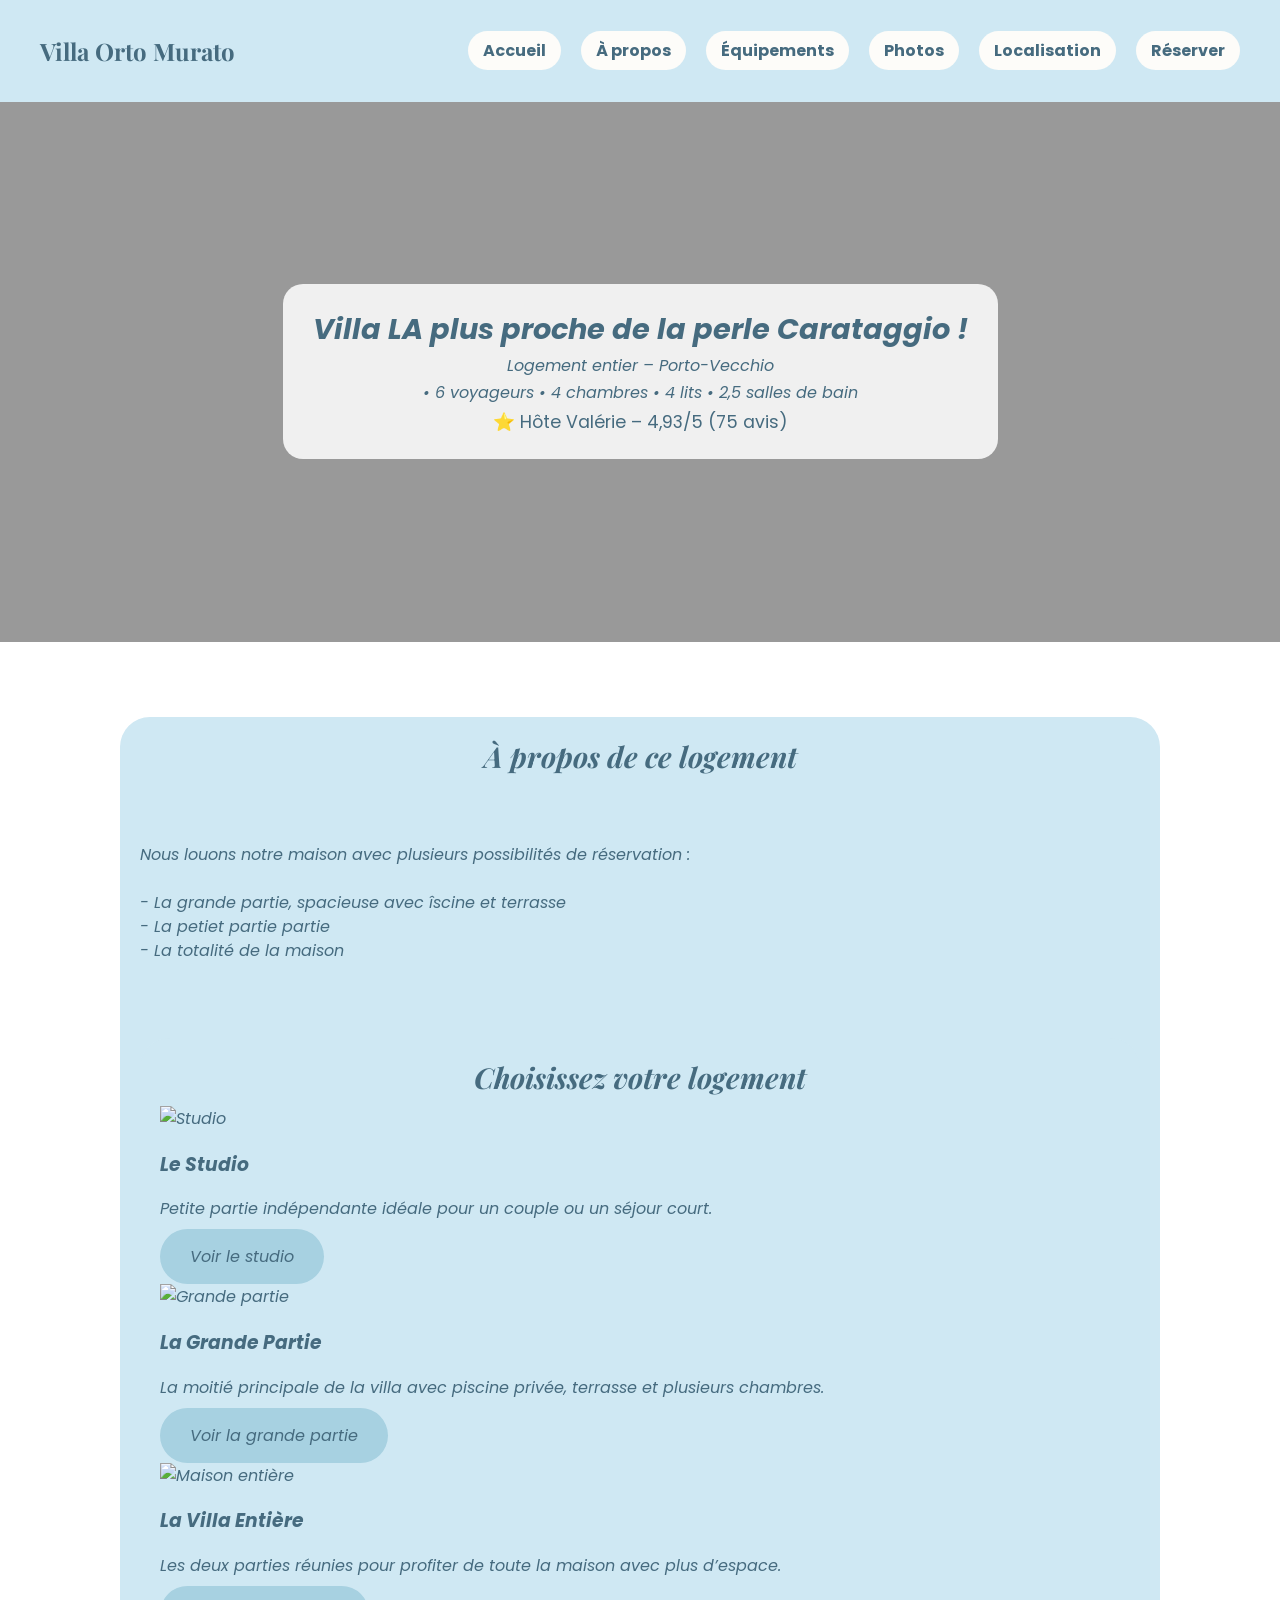
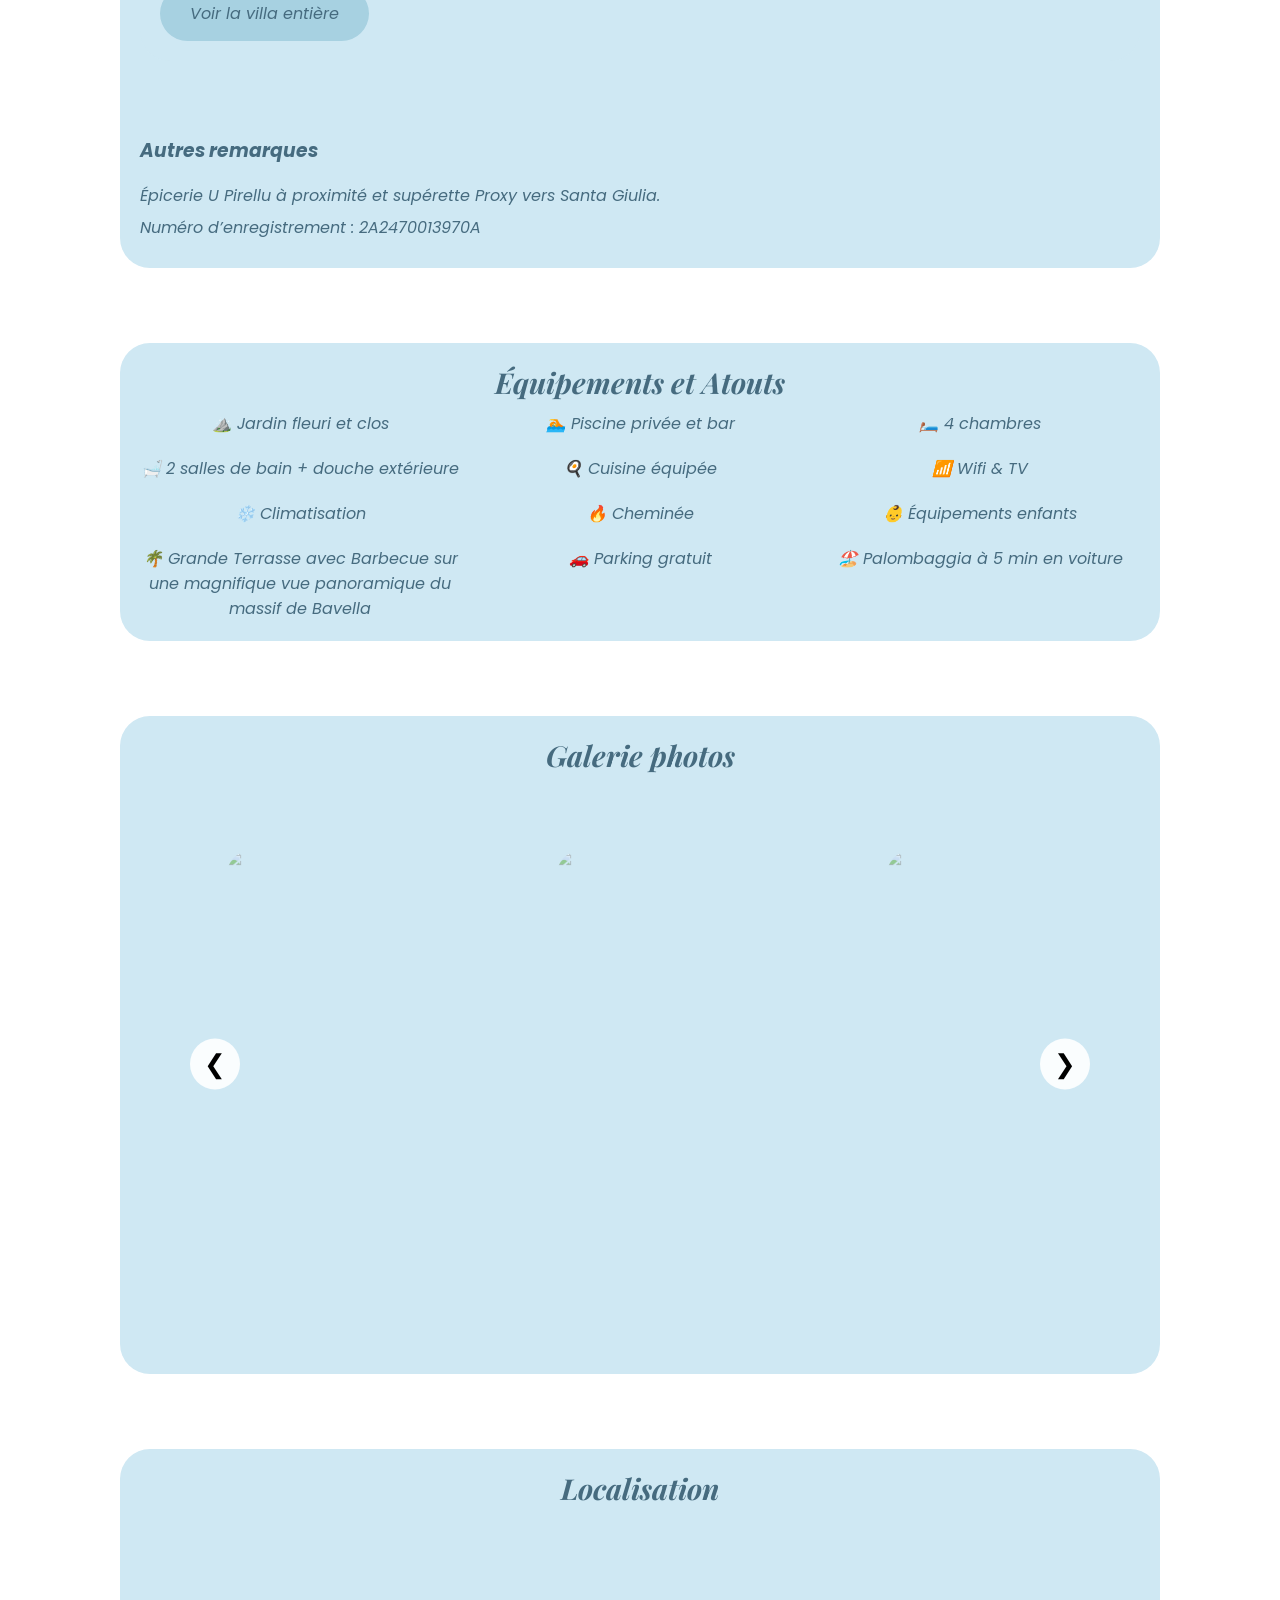
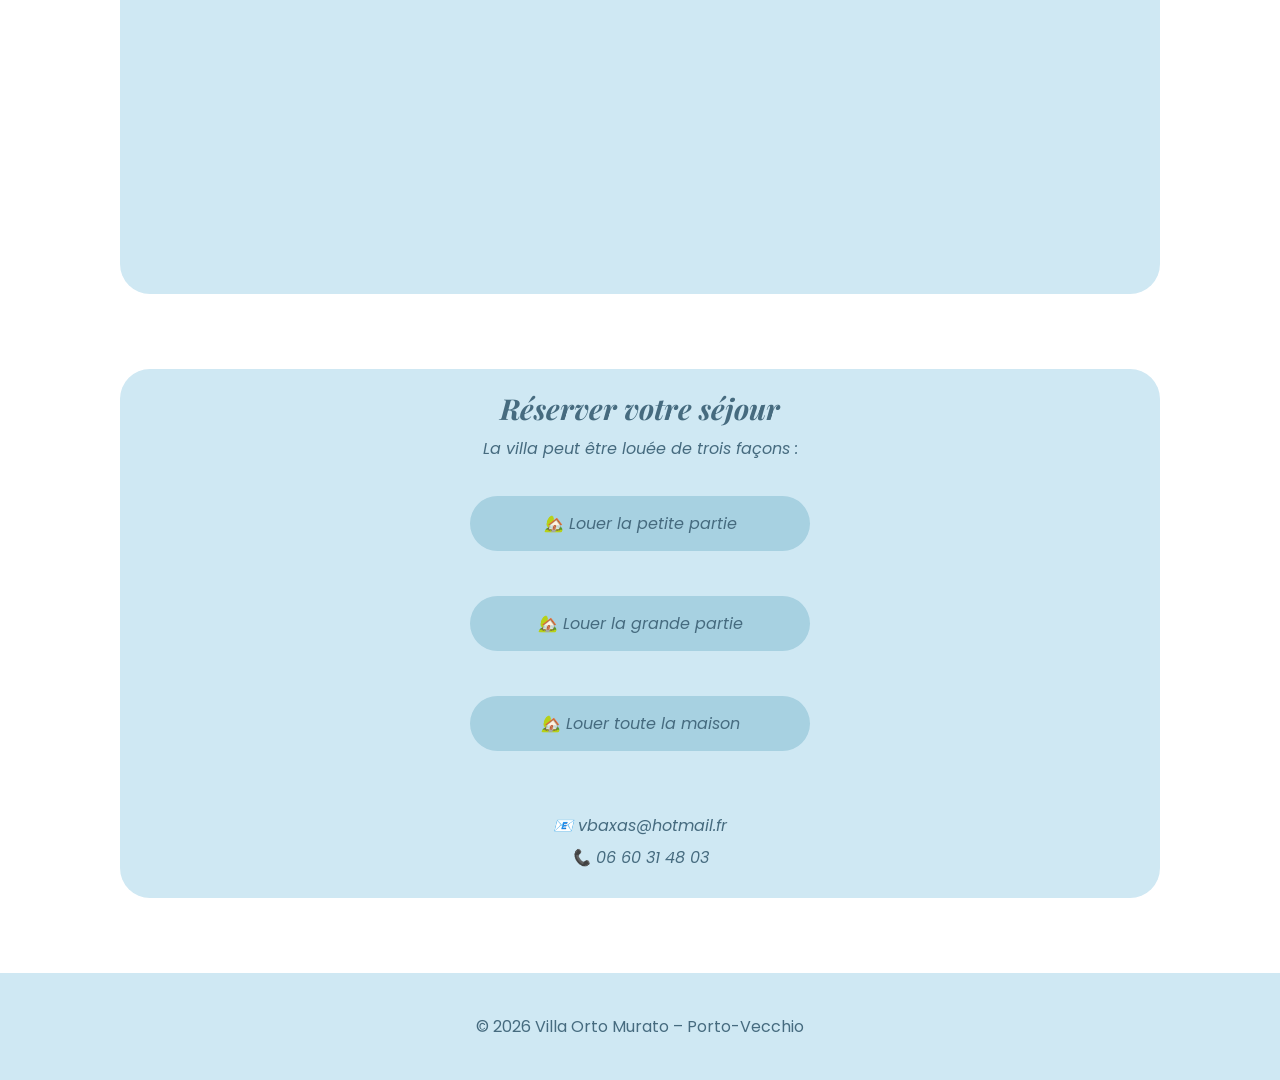
==== index.html @ a1a27cbf "Rename A.html to index.html" ====
<!DOCTYPE html>
<html lang="fr">
<head>
  <meta charset="UTF-8">
  <meta name="viewport" content="width=device-width, initial-scale=1.0">
  <title>Villa Orto Murato - Porto-Vecchio</title>

  <link rel="stylesheet" href="style.css">

  <link href="https://fonts.googleapis.com/css2?family=Playfair+Display:ital,wght@1,500;1,700&family=Poppins:ital,wght@1,300;1,400;1,500&display=swap" rel="stylesheet">
</head>

<body>

<nav>
  <h1>Villa Orto Murato</h1>
  <ul>
    <li><a href="#hero">Accueil</a></li>
    <li><a href="#apropos">À propos</a></li>
    <li><a href="#equipements">Équipements</a></li>
    <li><a href="#galerie">Photos</a></li>
    <li><a href="#map">Localisation</a></li>
    <li><a href="#contact">Réserver</a></li>
  </ul>
</nav>

<header id="hero" class="hero">
  <div class="hero-content">
    <p class="italic ligne1 nowrap">Villa LA plus proche de la perle Carataggio !</p>
    <p class="italic ligne2">Logement entier – Porto-Vecchio</p>
    <p class="italic ligne3">• 6 voyageurs • 4 chambres • 4 lits • 2,5 salles de bain</p>
    <p class="rating ligne4 highlight">⭐ Hôte Valérie – 4,93/5 (75 avis)</p>
  </div>
</header>

<section id="apropos" class="reveal italic">
  <h2>À propos de ce logement</h2>
  <br>
  <br>
  <p>
  Nous louons notre maison avec plusieurs possibilités de réservation :<br><br>
  - La grande partie, spacieuse avec îscine et terrasse<br>
  - La petiet partie partie <br>
  - La totalité de la maison 
  </p>

  <section id="logements" class="italic">
  <h2>Choisissez votre logement</h2>

  <div class="logement-grid">

    <div class="logement">
      <img src="images/studio.jpg" alt="Studio">
      <h3>Le Studio</h3>
      <p>Petite partie indépendante idéale pour un couple ou un séjour court.</p>
      <a class="btn" href="https://www.airbnb.fr/rooms/32439352?check_in=2026-10-01&check_out=2026-10-10&location=Porto-Vecchio&search_mode=regular_search&source_impression_id=p3_1772974993_P3FaW5sCSFBYOZei&previous_page_section_name=1001&federated_search_id=56eae404-f443-4ebf-aabd-bde07edb0d52" target="_blank">
        Voir le studio
      </a>
    </div>

    <div class="logement">
      <img src="images/grande-partie.jpg" alt="Grande partie">
      <h3>La Grande Partie</h3>
      <p>La moitié principale de la villa avec piscine privée, terrasse et plusieurs chambres.</p>
      <a class="btn" href="https://www.airbnb.fr/rooms/36531702?source_impression_id=p3_1772974986_P3OmtFNNrBLQv8IP" target="_blank">
        Voir la grande partie
      </a>
    </div>

    <div class="logement">
      <img src="images/maison-entiere.jpg" alt="Maison entière">
      <h3>La Villa Entière</h3>
      <p>Les deux parties réunies pour profiter de toute la maison avec plus d’espace.</p>
      <a class="btn" href="https://www.airbnb.fr/rooms/32240630?source_impression_id=p3_1772975015_P3t8yh99zQQPVPzM" target="_blank">
        Voir la villa entière
      </a>
    </div>

  </div>
</section>

  <h3>Autres remarques</h3>
  <p>
  Épicerie U Pirellu à proximité et supérette Proxy vers Santa Giulia.
  </p>

  <p class="code italic">Numéro d’enregistrement : 2A2470013970A</p>
</section>

<section id="equipements" class="reveal italic">
  <h2>Équipements et Atouts</h2>

  <div class="grid">
    <div>⛰️ Jardin fleuri et clos</div>
    <div>🏊 Piscine privée et bar</div>
    <div>🛏️ 4 chambres</div>
    <div>🛁 2 salles de bain + douche extérieure</div>
    <div>🍳 Cuisine équipée</div>
    <div>📶 Wifi & TV</div>
    <div>❄️ Climatisation</div>
    <div>🔥 Cheminée</div>
    <div>👶 Équipements enfants</div>
    <div>🌴 Grande Terrasse avec Barbecue sur une magnifique vue panoramique du massif de Bavella</div>
    <div>🚗 Parking gratuit</div>
    <div>🏖️ Palombaggia à 5 min en voiture</div>
  </div>
</section>

<section id="galerie" class="reveal">
  <h2 class="italic">Galerie photos</h2>

  <div class="carousel">
    <button class="prev">❮</button>

    <div class="carousel-track">
      <img src="images/photo5.jpeg" class="carousel-item">
      <img src="images/photo6.jpeg" class="carousel-item">
      <img src="images/photo7.jpeg" class="carousel-item">
      <img src="images/photo8.jpeg" class="carousel-item">
      <img src="images/photo9.jpeg" class="carousel-item">
      <img src="images/photo10.jpeg" class="carousel-item">
      <img src="images/photo11.jpeg" class="carousel-item">
      <img src="images/photo12.jpeg" class="carousel-item">
      <img src="images/photo13.jpeg" class="carousel-item">
      <img src="images/photo14.jpeg" class="carousel-item">
      <img src="images/photo15.jpeg" class="carousel-item">
      <img src="images/photo16.jpeg" class="carousel-item">
      <video class="carousel-item" autoplay muted loop playsinline>
        <source src="videos/maison.mp4" type="video/mp4">
        Votre navigateur ne supporte pas la lecture vidéo.
      </video>
    </div>

    <button class="next">❯</button>
  </div>
</section>

<section id="map" class="reveal">
  <h2 class="italic">Localisation</h2>

  <iframe
    src="https://www.google.com/maps?q=41.581002,9.341351&hl=fr&z=14&output=embed"
    width="100%"
    height="350"
    style="border:0; border-radius:20px;">
  </iframe>
</section>

<section id="contact" class="reveal italic">
  <h2>Réserver votre séjour</h2>

  <p>La villa peut être louée de trois façons :</p>

  <div class="reservation-options">

    <a class="btn" href="https://www.airbnb.fr/rooms/32439352?check_in=2026-10-01&check_out=2026-10-10&location=Porto-Vecchio&search_mode=regular_search&source_impression_id=p3_1772974993_P3FaW5sCSFBYOZei&previous_page_section_name=1001&federated_search_id=56eae404-f443-4ebf-aabd-bde07edb0d52" target="_blank">
      🏡 Louer la petite partie
    </a>

    <a class="btn" href="https://www.airbnb.fr/rooms/36531702?source_impression_id=p3_1772974986_P3OmtFNNrBLQv8IP" target="_blank">
      🏡 Louer la grande partie
    </a>

    <a class="btn" href="https://www.airbnb.fr/rooms/32240630?source_impression_id=p3_1772975015_P3t8yh99zQQPVPzM" target="_blank">
      🏡 Louer toute la maison
    </a><br>

  </div>

  <p>📧 vbaxas@hotmail.fr</p>
  <p>📞 06 60 31 48 03</p>
</section>

<footer>
  <p>© 2026 Villa Orto Murato – Porto-Vecchio</p>
</footer>

<script src="script.js"></script>
</body>
</html>
---- style.css ----
/* ====================== BASE ====================== */
body {
  margin: 0;
  font-family: 'Poppins', sans-serif;
  background: #ffffff;
  color: #466b7f;
}

/* SCROLL FLUIDE */
html {
  scroll-behavior: smooth;
}

h1, h2 {
  font-family: 'Playfair Display', serif;
}

.italic {
  font-style: italic;
}

/* ====================== NAVBAR ====================== */
nav {
  display: flex;
  justify-content: space-between;
  align-items: center;
  background: #cfe8f3;
  padding: 15px 40px;
}

nav ul {
  display: flex;
  gap: 20px;
  list-style: none;
}

nav a {
  text-decoration: none;
  color: #466b7f;
  background: #fdfcf9;
  padding: 8px 15px;
  border-radius: 20px;
  font-weight: bold;
  transition: background 0.5s ease, color 0.5s ease, transform 0.3s ease;
}

nav a:hover {
  transform: translateY(-3px);
}

/* ====================== HEADER HERO ====================== */
.hero {
  position: relative;
  height: 60vh;
  display: flex;
  justify-content: center;
  align-items: center;
  text-align: center;
  color: #ffffff;
  background: url('images/image1.jpg') no-repeat center center;
  background-size: cover;
}

.hero::before {
  content: "";
  position: absolute;
  top: 0; left: 0;
  width: 100%; height: 100%;
  background-color: rgba(0,0,0,0.4);
  z-index: 1;
}

.hero-content {
  position: relative;
  z-index: 2;
  background-color: rgba(255, 255, 255, 0.85);
  color: #466b7f;
  padding: 20px 30px;
  border-radius: 20px;
  max-width: 90%;
  text-align: center;
}

.hero-content p {
  margin: 5px 0;
  line-height: 1.4;
}

.hero-content .ligne1 {
  font-size: 1.8rem;
  font-weight: bold;
  white-space: nowrap;
}

.hero-content .ligne4.highlight {
  color: #466b7f;
  font-size: 1.1rem;
}

/* ====================== SECTIONS ====================== */
section {
  background: #cfe8f3;
  padding: 20px;
  margin: 75px auto;
  max-width: 1000px;
  border-radius: 30px;
  scroll-margin-top: 90px;
}

section h2 {
  text-align: center;
  margin-top: 0;
  margin-bottom: 10px;
  font-size: 1.8rem;
}

section p {
  margin: 8px 0;
  line-height: 1.5;
}

/* ====================== GRID ÉQUIPEMENTS ====================== */
.grid {
  display: grid;
  grid-template-columns: repeat(auto-fit, minmax(250px, 1fr));
  justify-items: center;
  gap: 20px;
  font-style: italic;
  text-align: center;
}

/* ====================== BOUTON ====================== */
.btn {
  display: inline-block;
  padding: 15px 30px;
  background: #a7d1e1;
  color: #466b7f;
  border-radius: 50px;
  text-decoration: none;
}

/* ====================== SECTION CONTACT ====================== */
#contact {
  text-align: center;
}

#contact .btn {
  margin: 15px 0;
}

/* ====================== FOOTER ====================== */
footer {
  background: #cfe8f3;
  padding: 25px;
  text-align: center;
}

.carousel {
  position: relative;
  width: 100%;
  max-width: 900px;
  margin: 40px auto;
  overflow: hidden;
  background: transparent; /* plus de fond bleu */
}

.carousel-track {
  display: flex;
  align-items: center;
  transition: transform 0.5s ease;
}

.carousel-item,
.carousel-item video {
  min-width: 300px;        /* taille portrait */
  height: 500px;
  object-fit: cover;       /* remplit tout le bloc */
  border-radius: 25px;
  flex-shrink: 0;
  margin: 0 15px;          /* laisse visible un petit bout des côtés */
  opacity: 0.5;
  transform: scale(0.85);
  transition: transform 0.5s ease, opacity 0.5s ease;
  background: transparent;
}

.carousel-item.active,
.carousel-item.active video {
  opacity: 1;
  transform: scale(1);
}

/* flèches */
.carousel .prev,
.carousel .next {
  position: absolute;
  top: 50%;
  transform: translateY(-50%);
  background: rgba(255,255,255,0.9);
  border: none;
  font-size: 26px;
  padding: 10px 14px;
  border-radius: 50%;
  cursor: pointer;
  z-index: 5;
}

.carousel .prev { left: 0; }
.carousel .next { right: 0; }

.carousel .prev:hover,
.carousel .next:hover {
  background: #466b7f;
  color: white;
}

.reservation-options{
  display:flex;
  flex-direction:column;
  gap:15px;
  align-items:center;
  margin-top:20px;
}

.reservation-options .btn{
  width:280px;
  text-align:center;
}
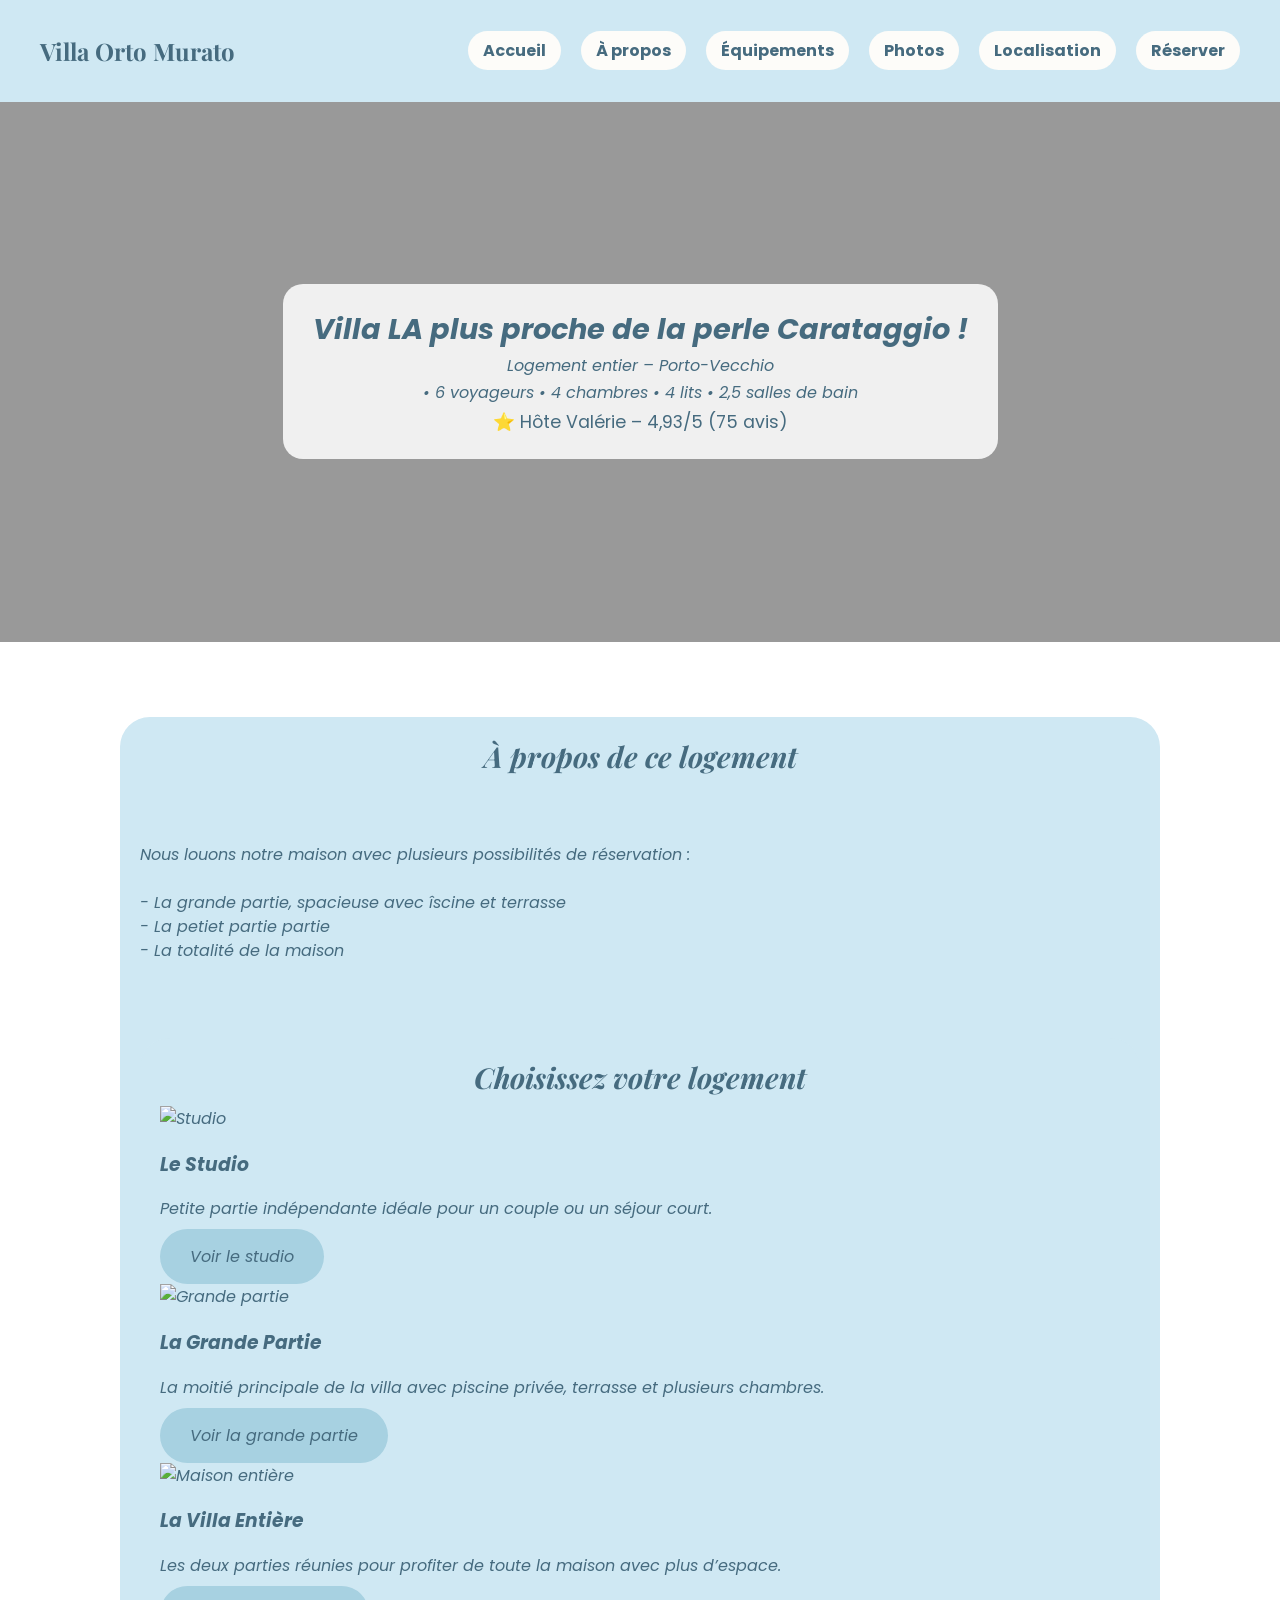
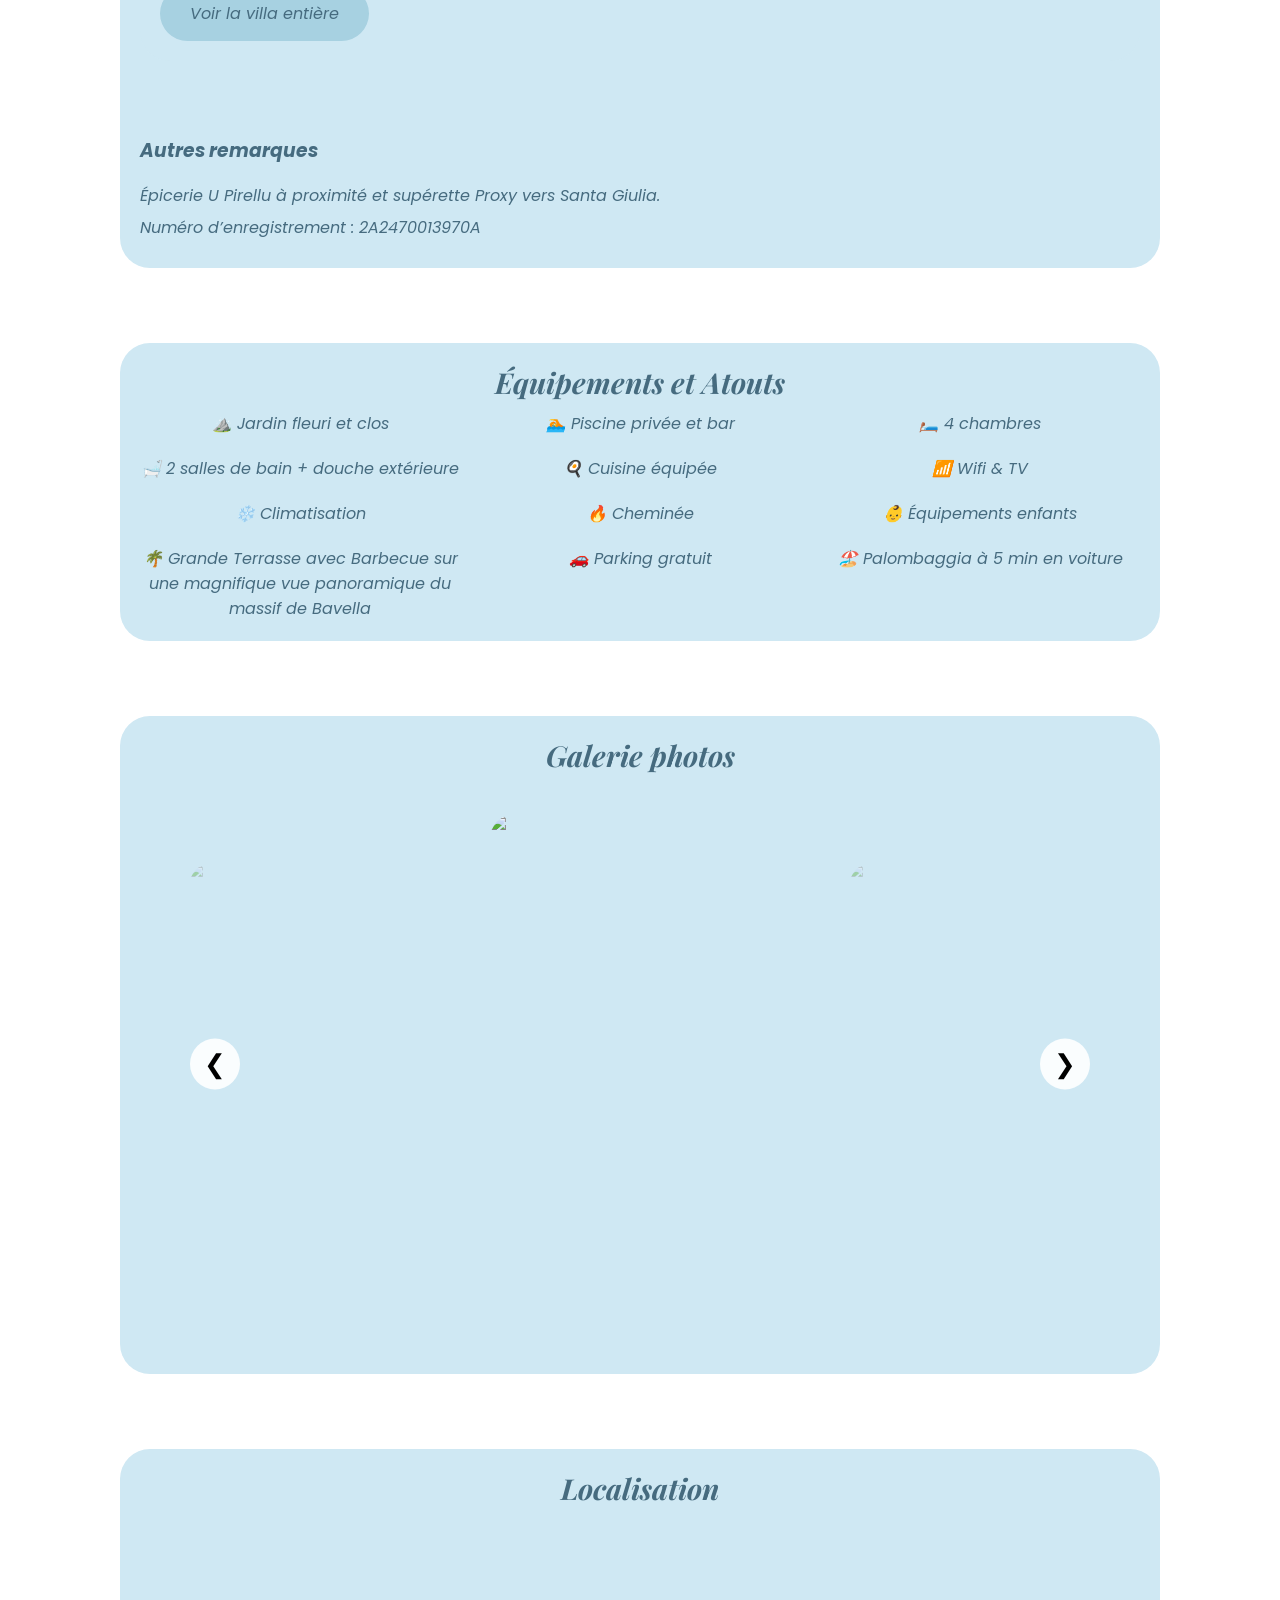
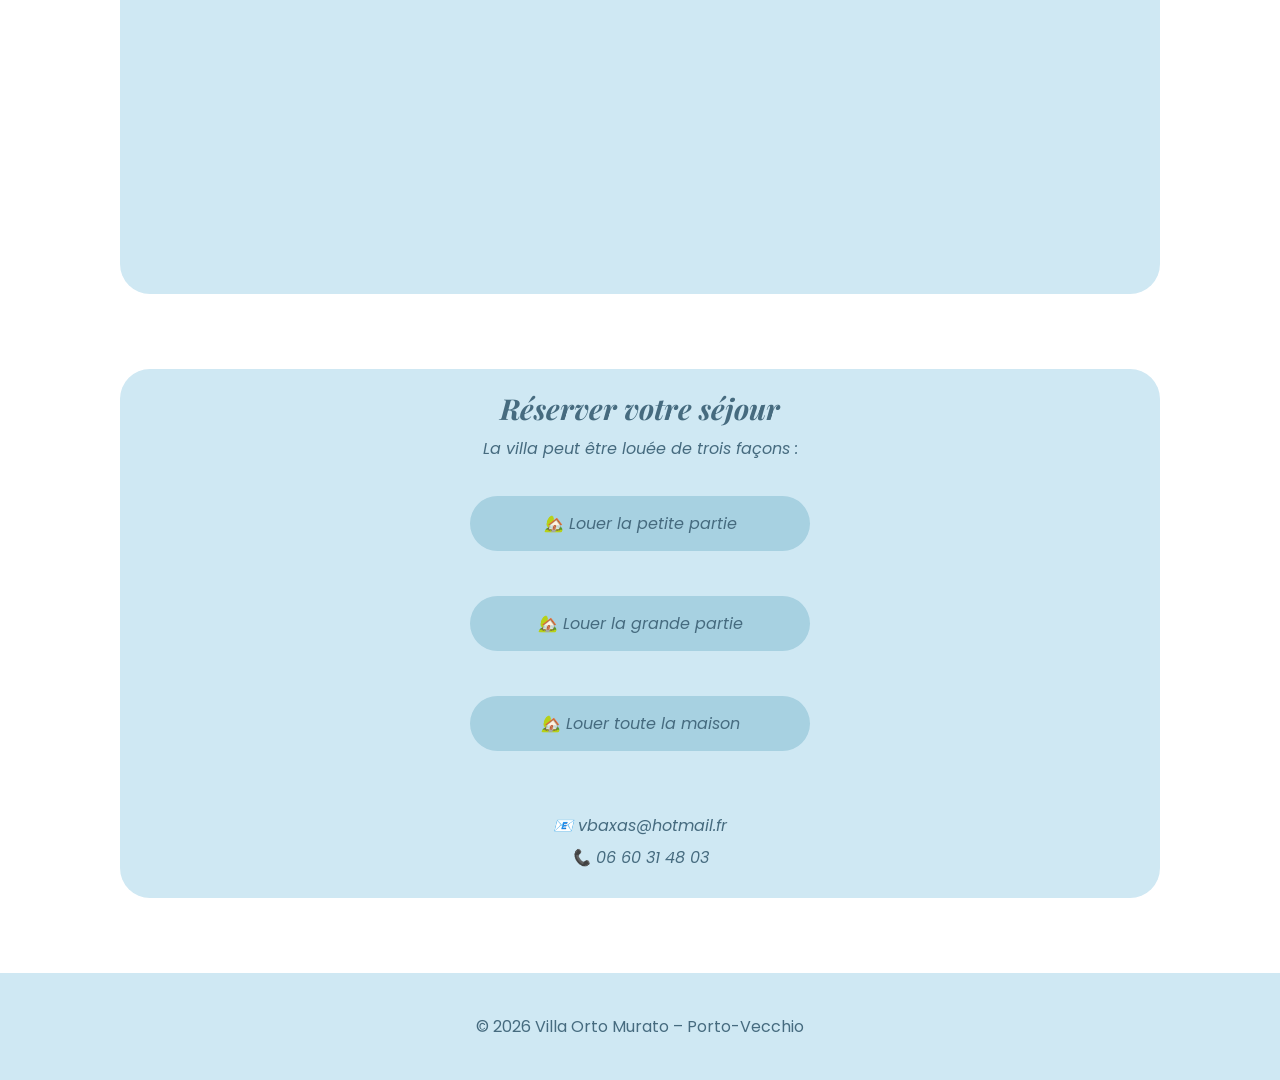
==== commit cdc4857d: "Update index.html" ====
--- a/index.html
+++ b/index.html
@@ -175,6 +175,6 @@
   <p>© 2026 Villa Orto Murato – Porto-Vecchio</p>
 </footer>
 
-<script src="script.js"></script>
+<script src="B.js"></script>
 </body>
 </html>
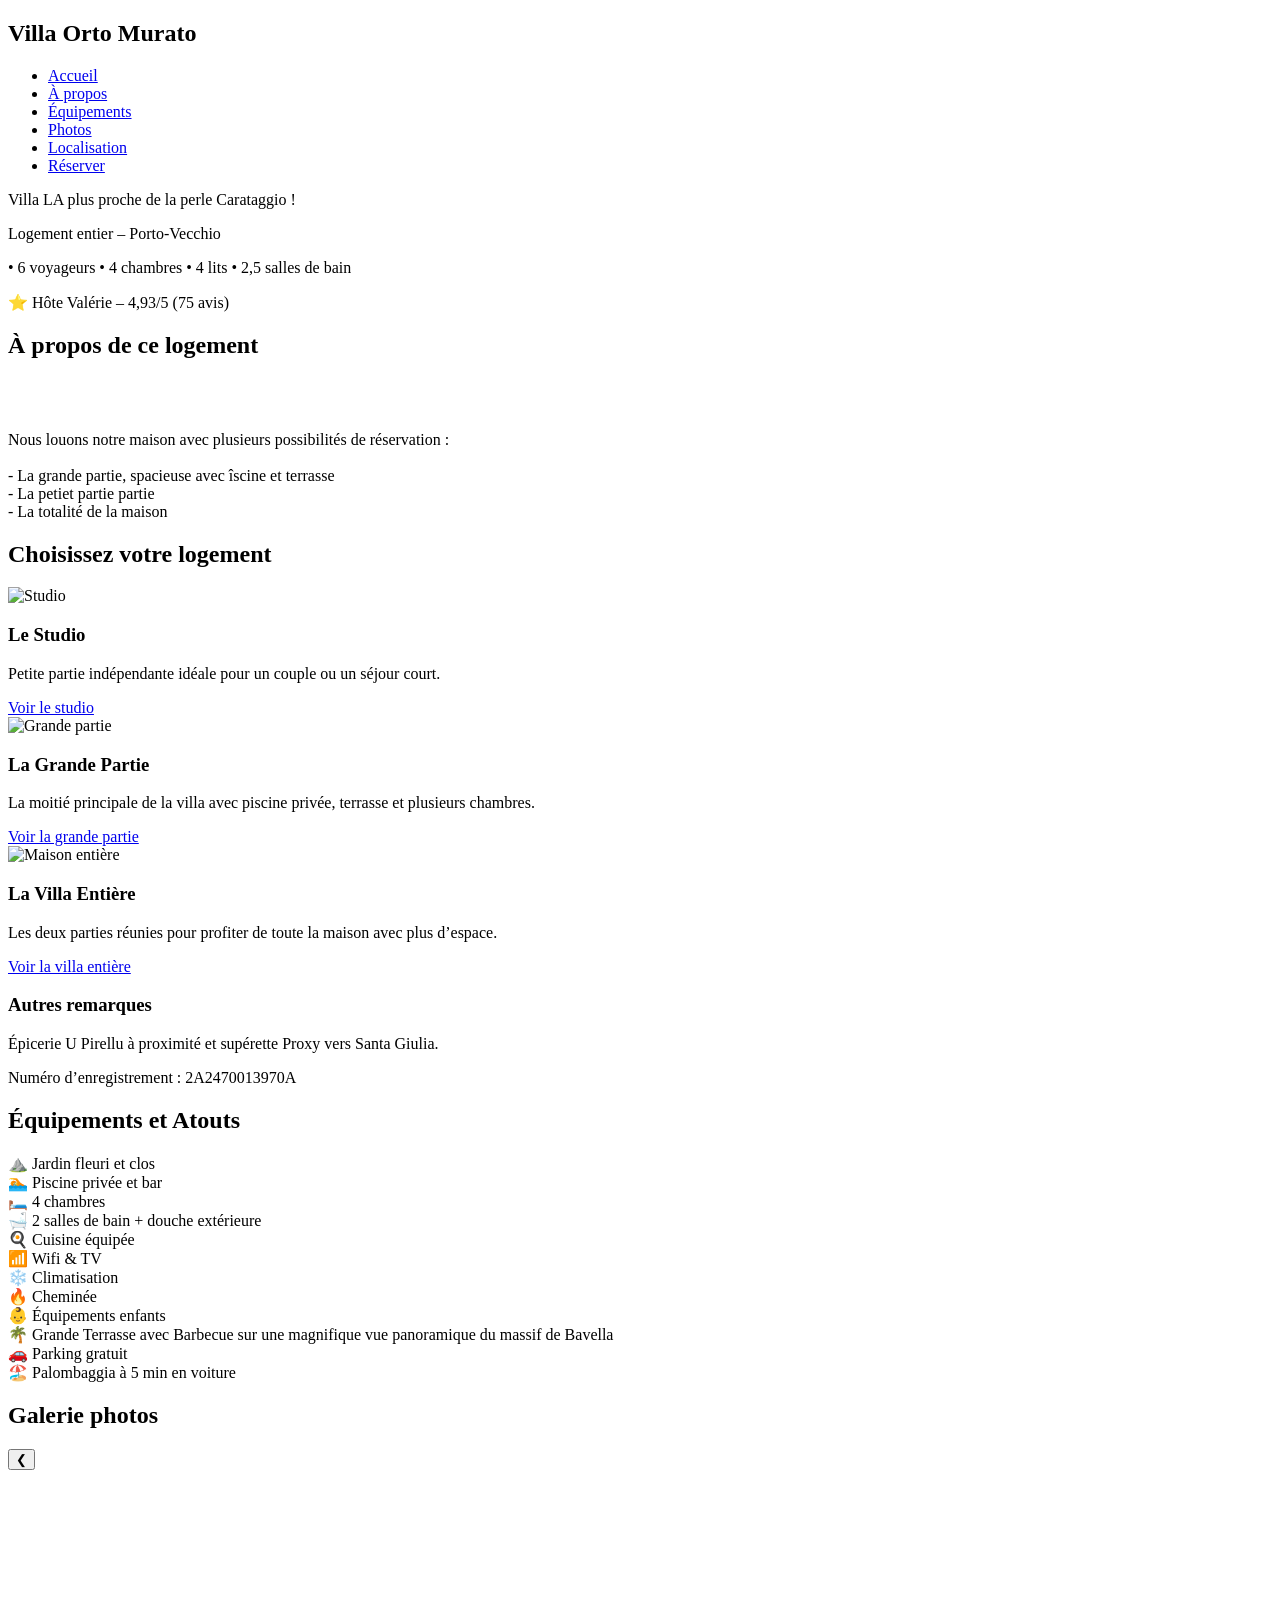
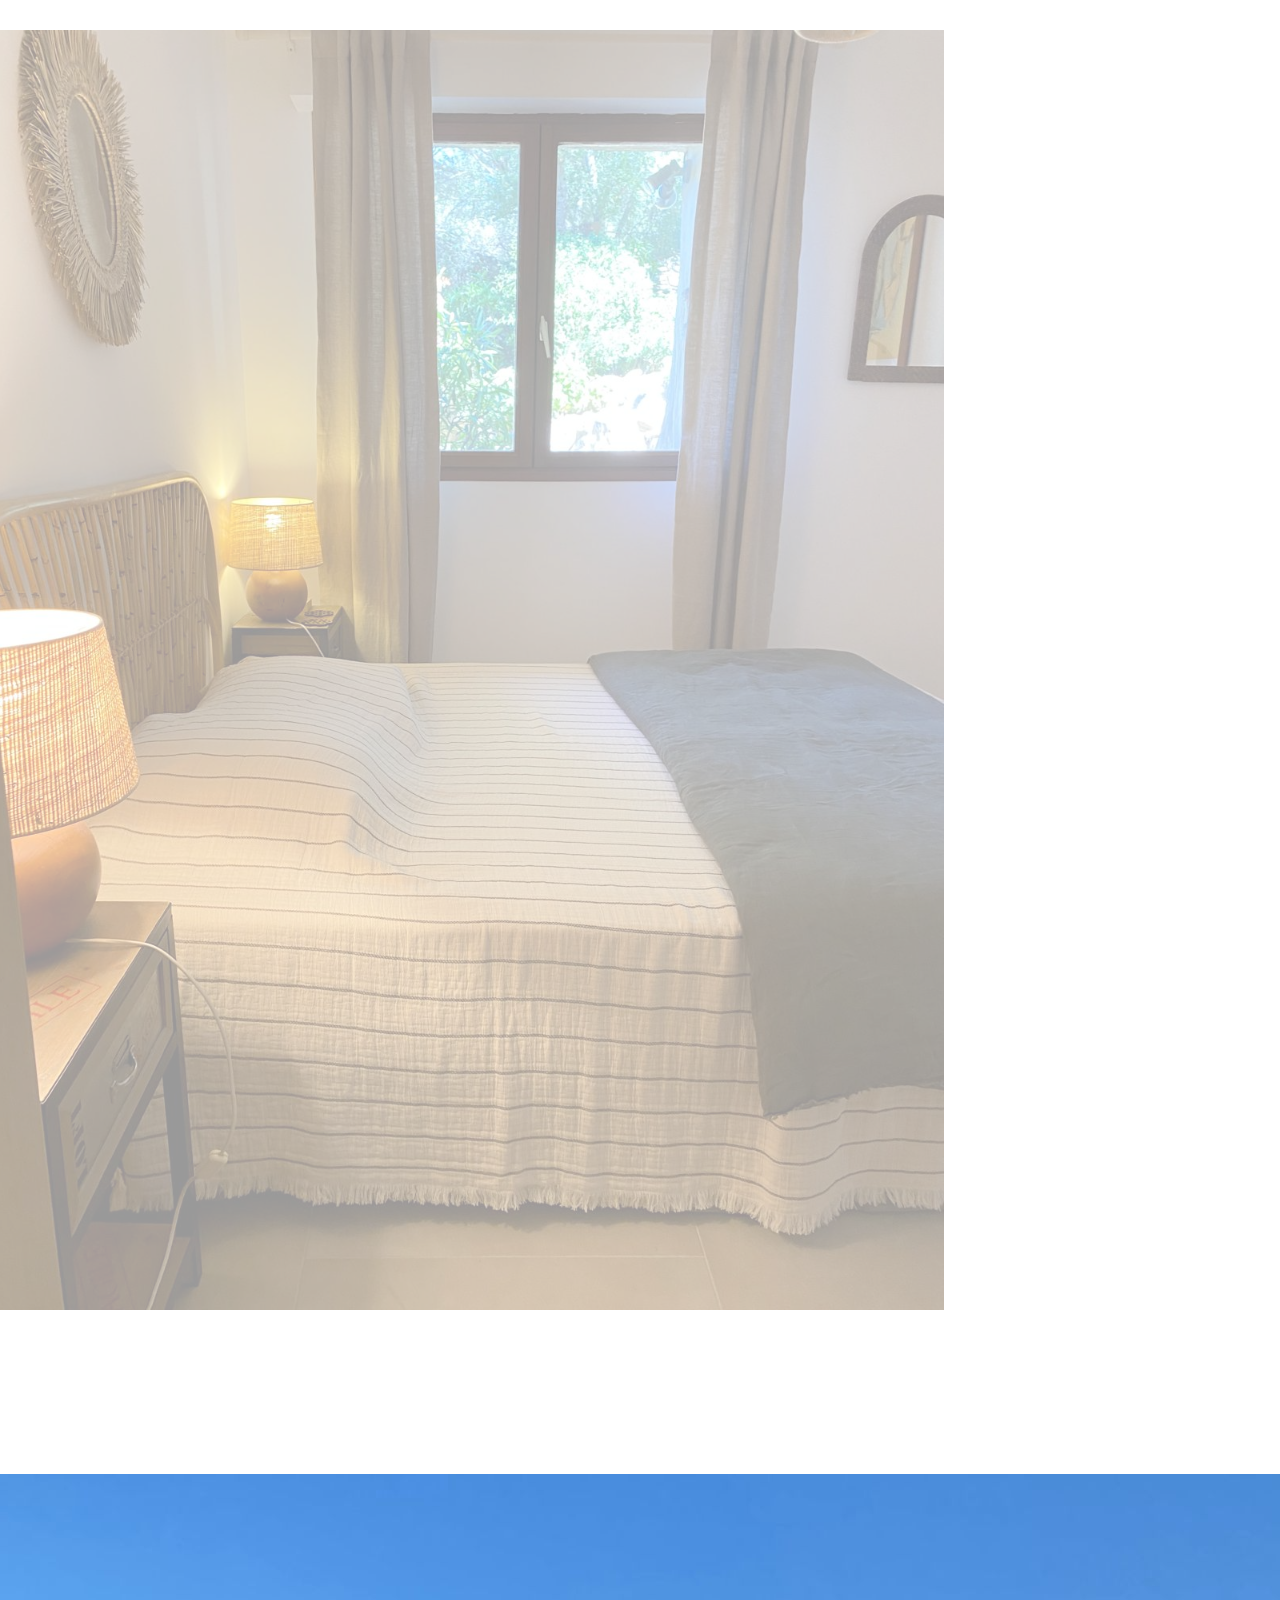
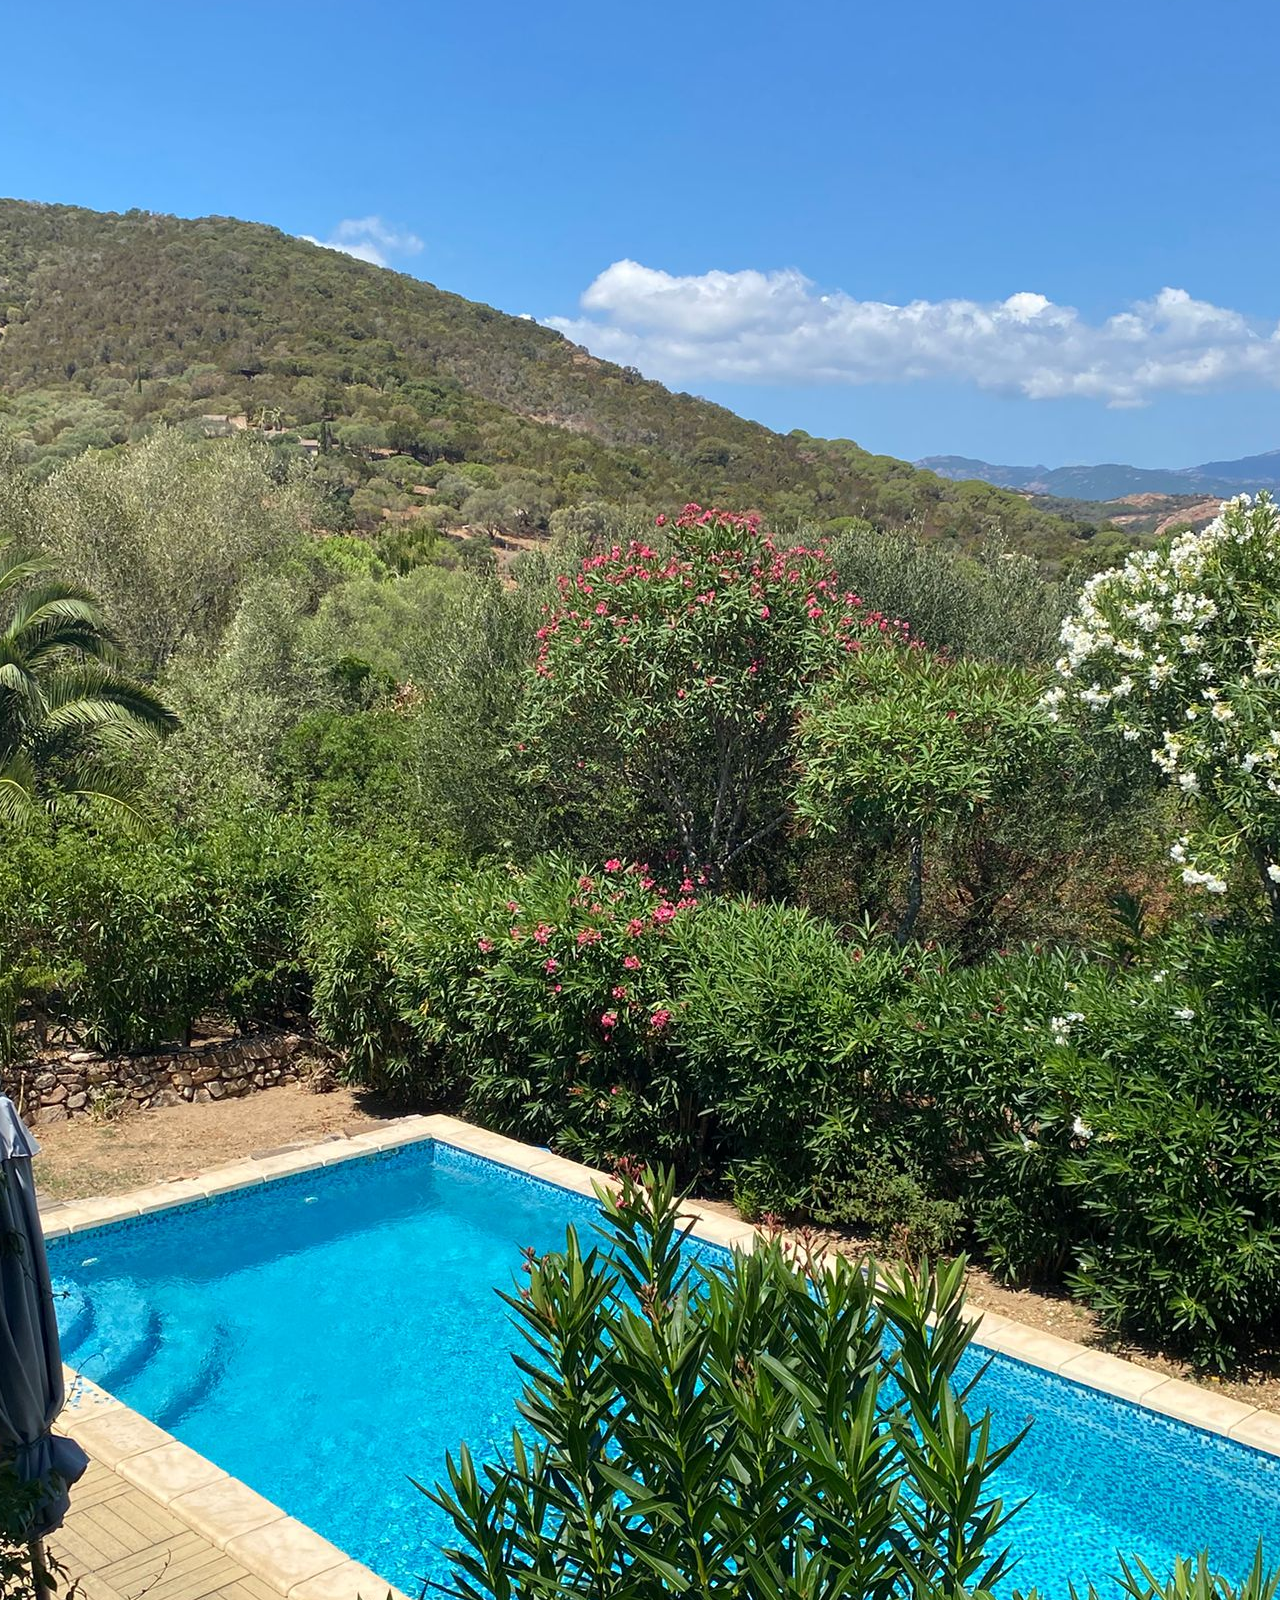
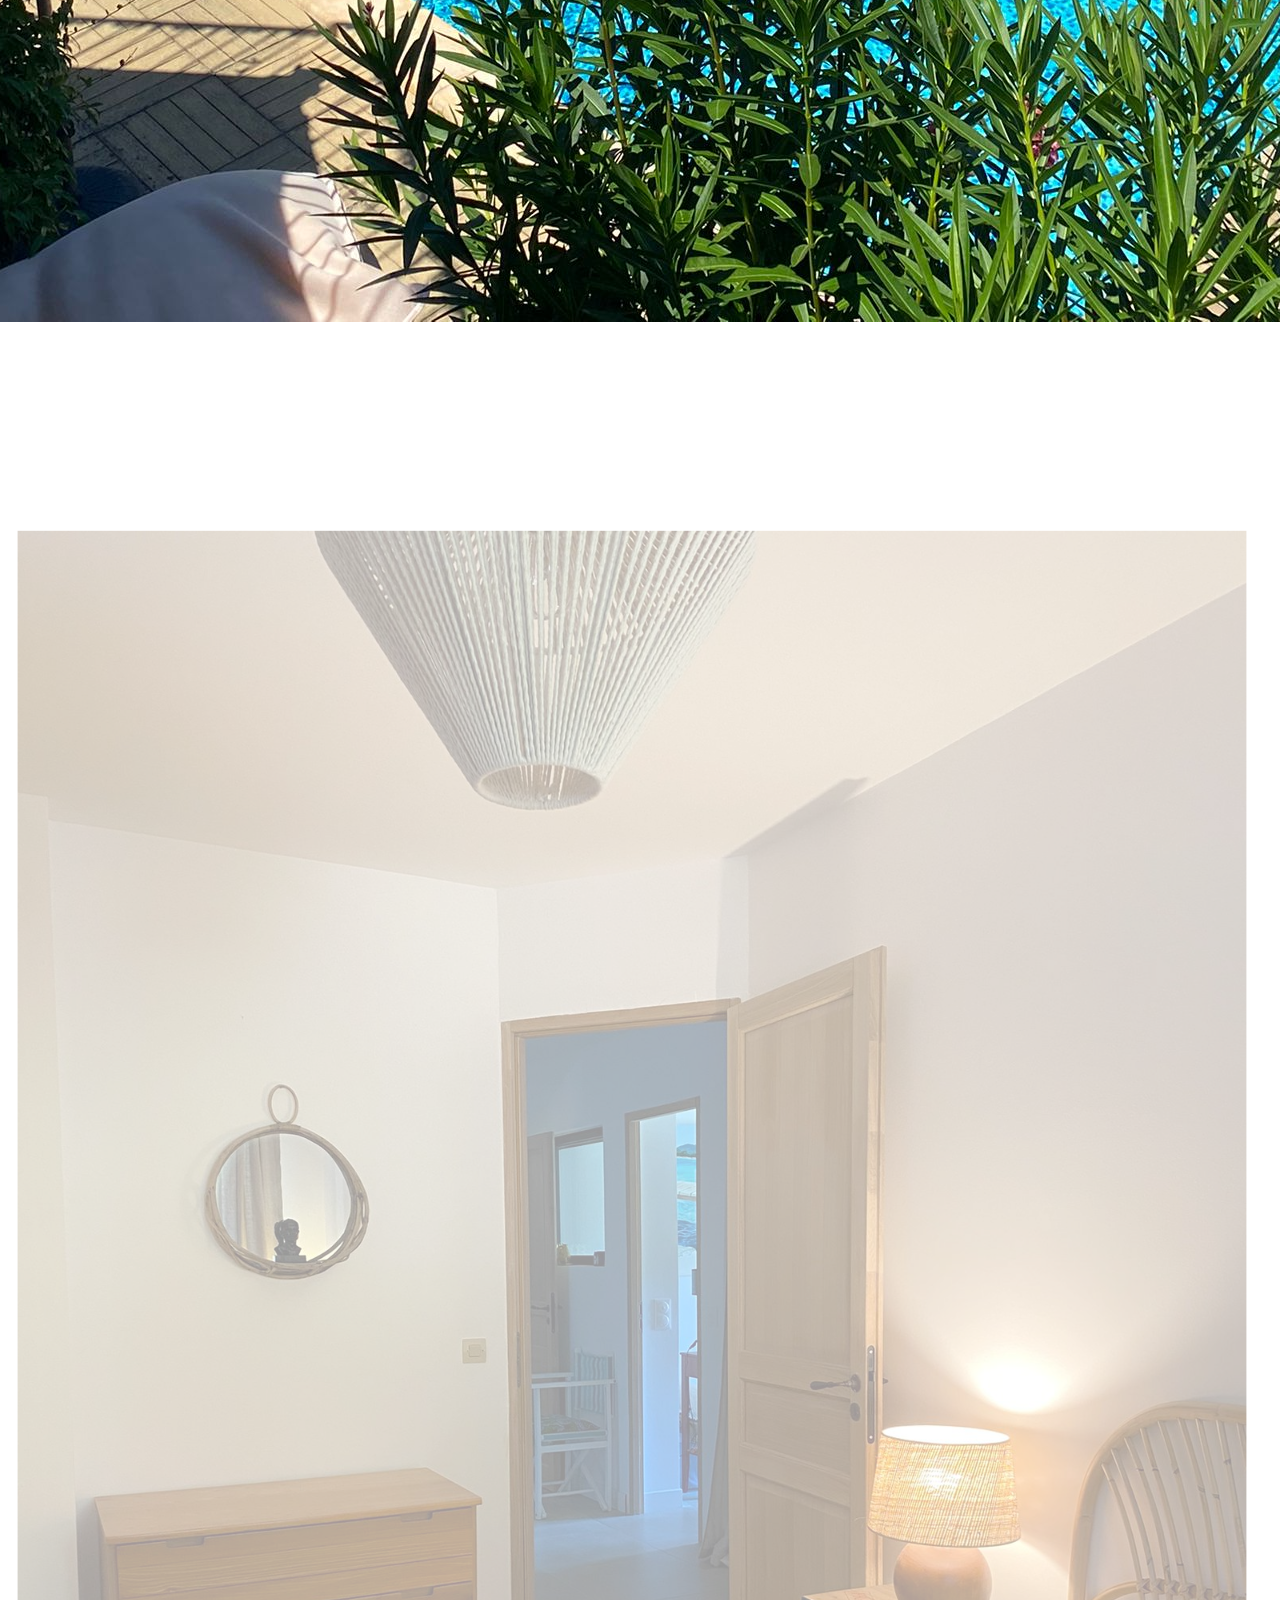
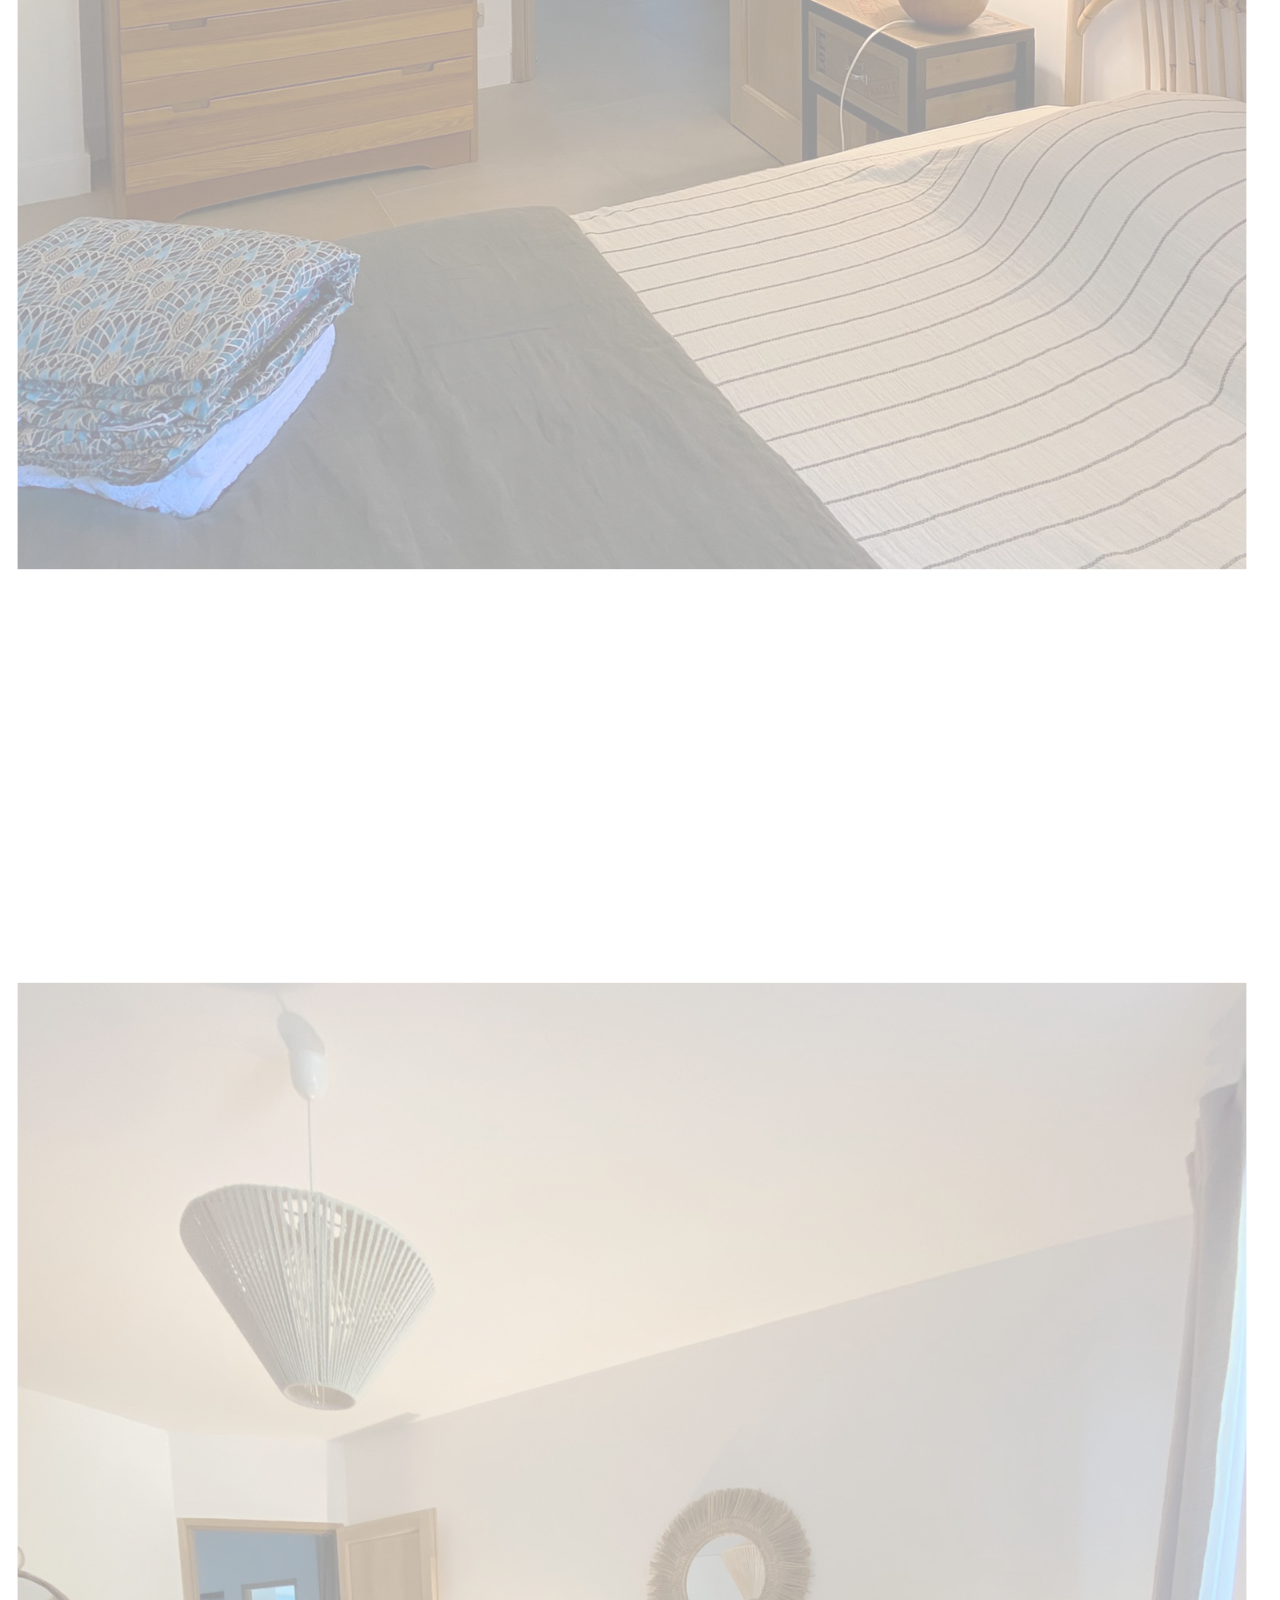
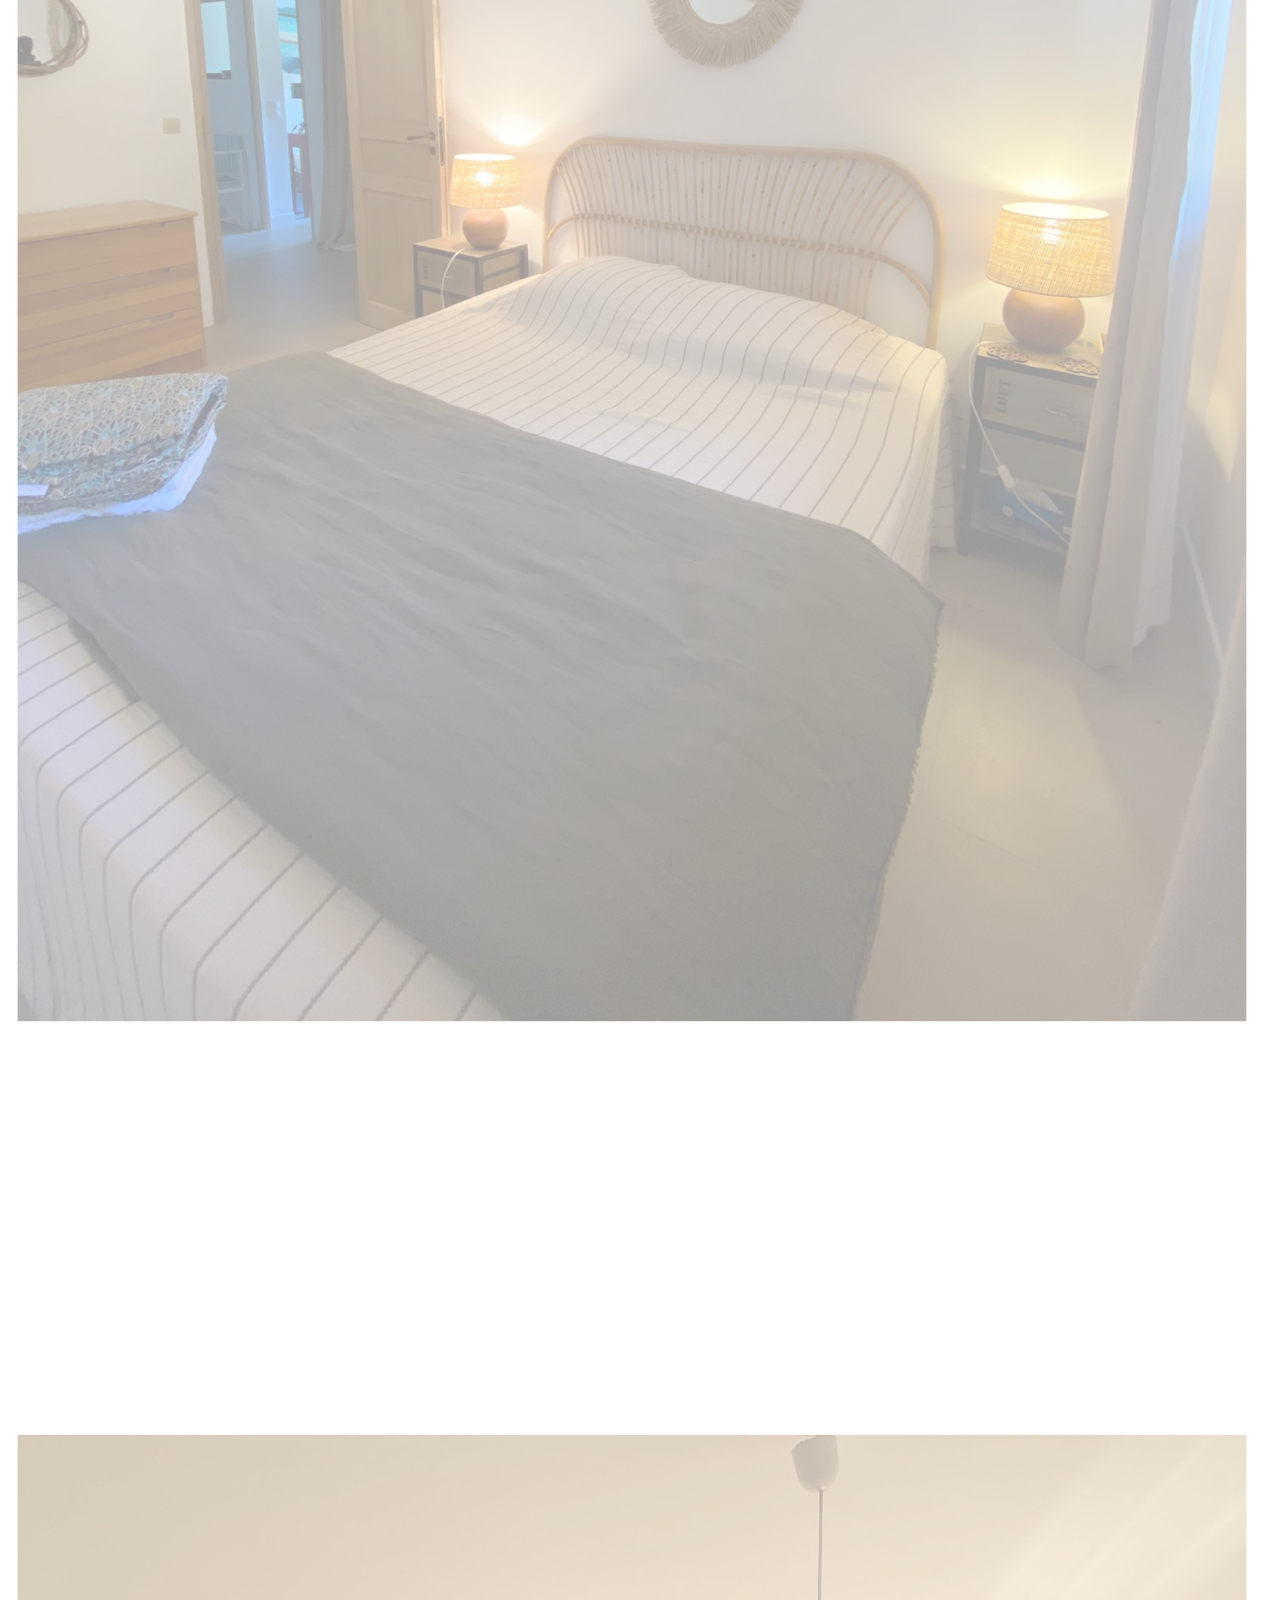
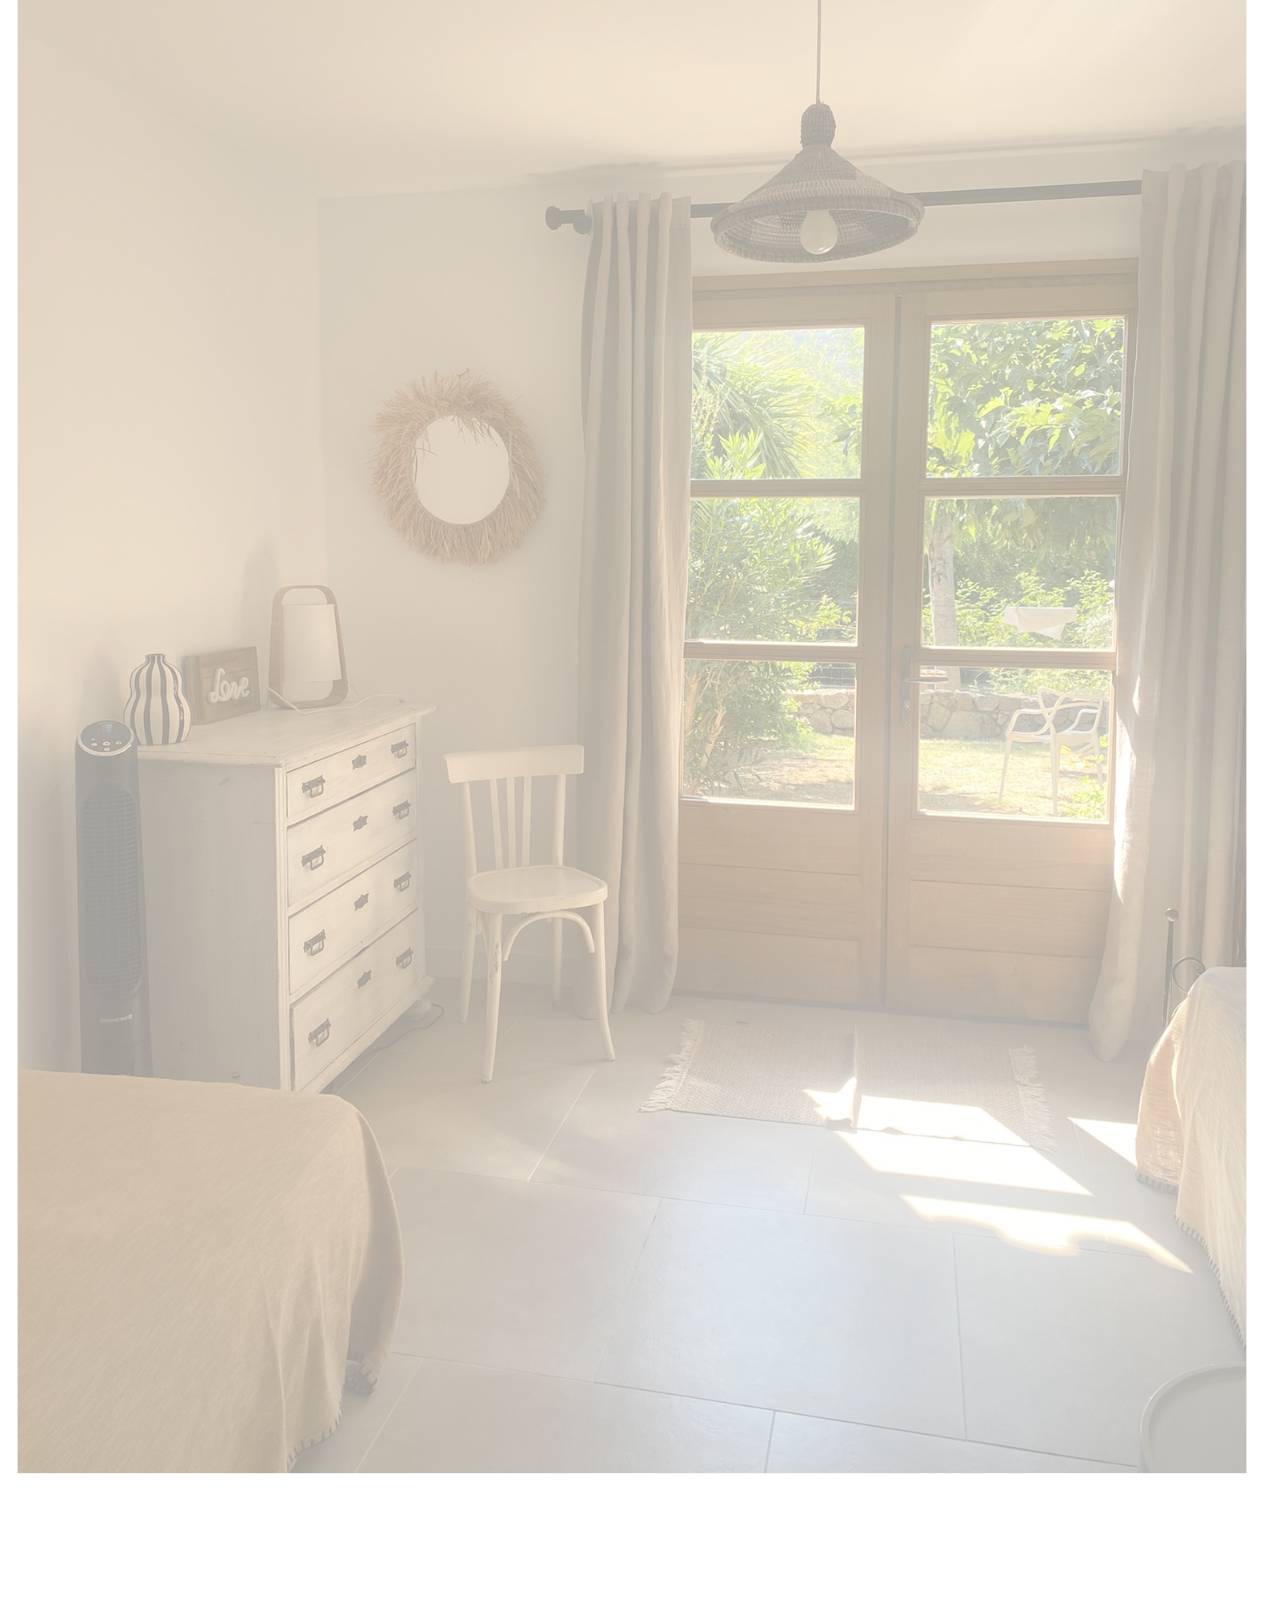
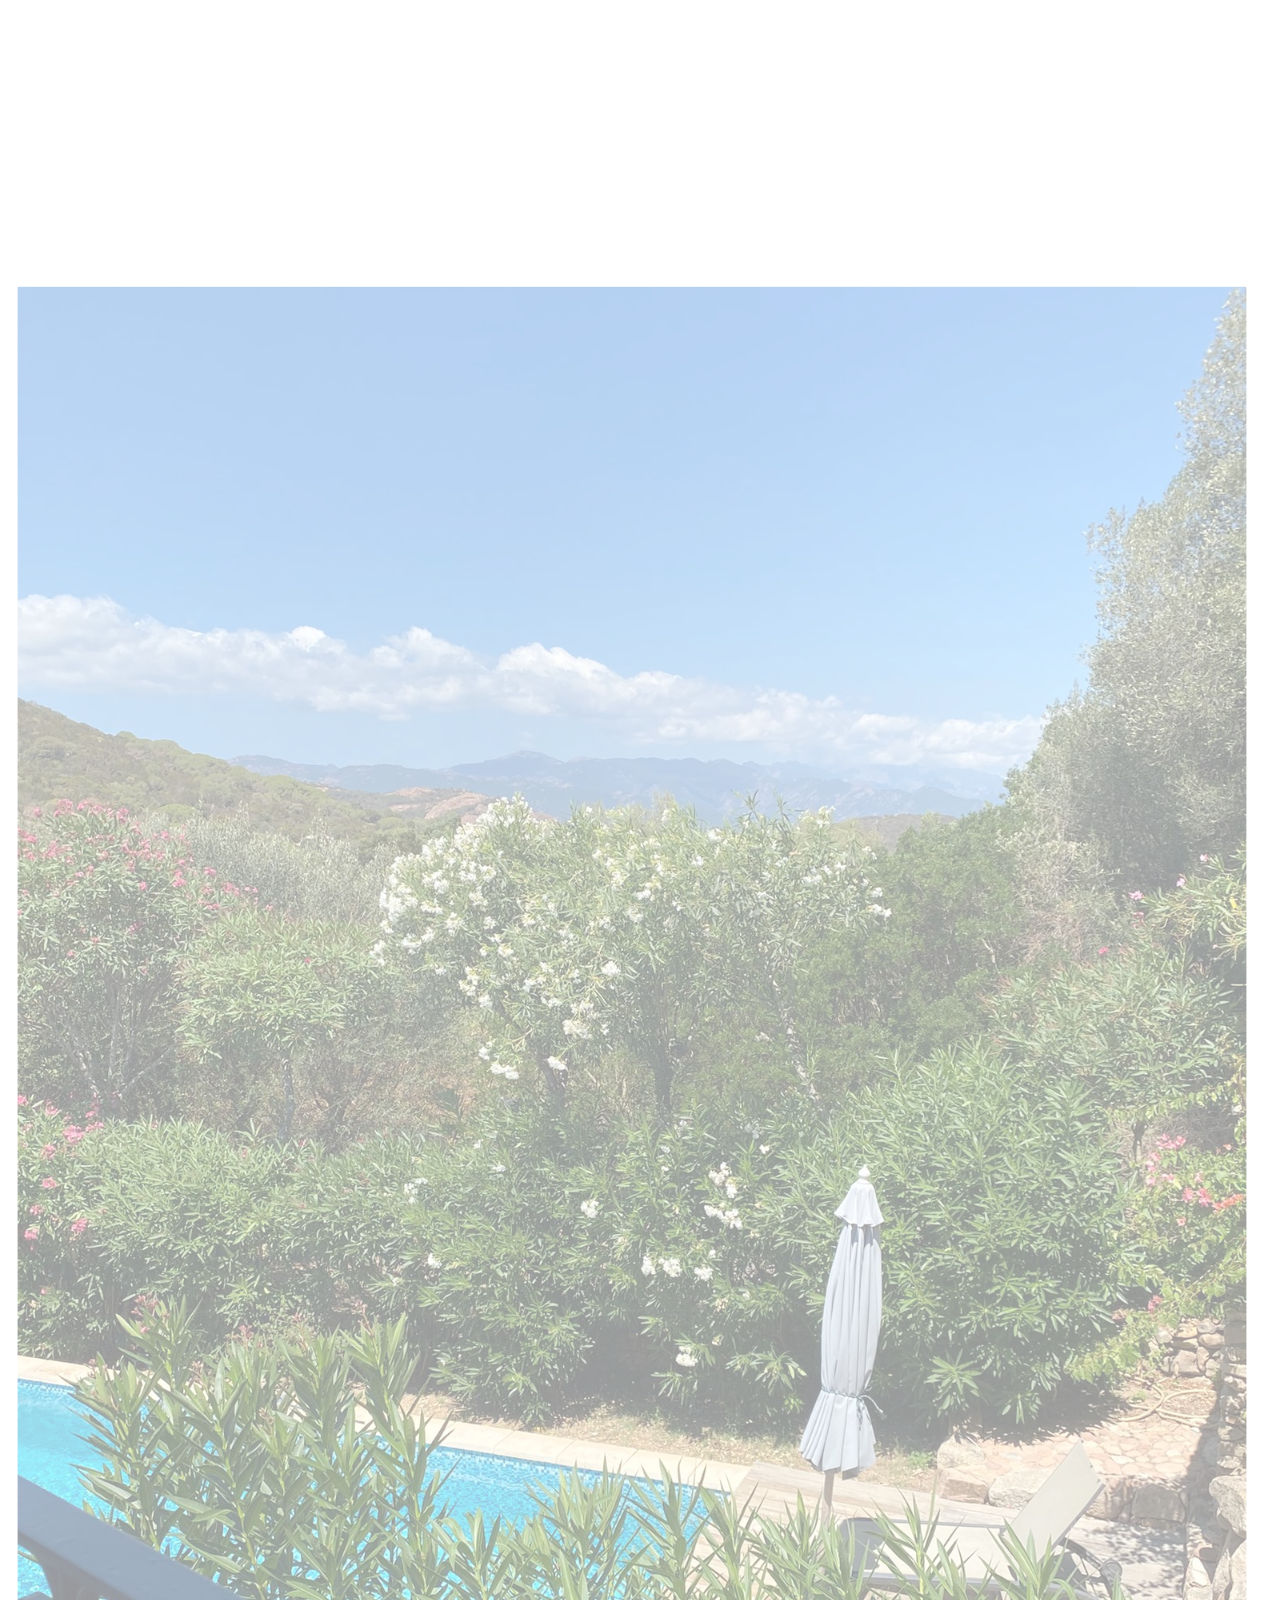
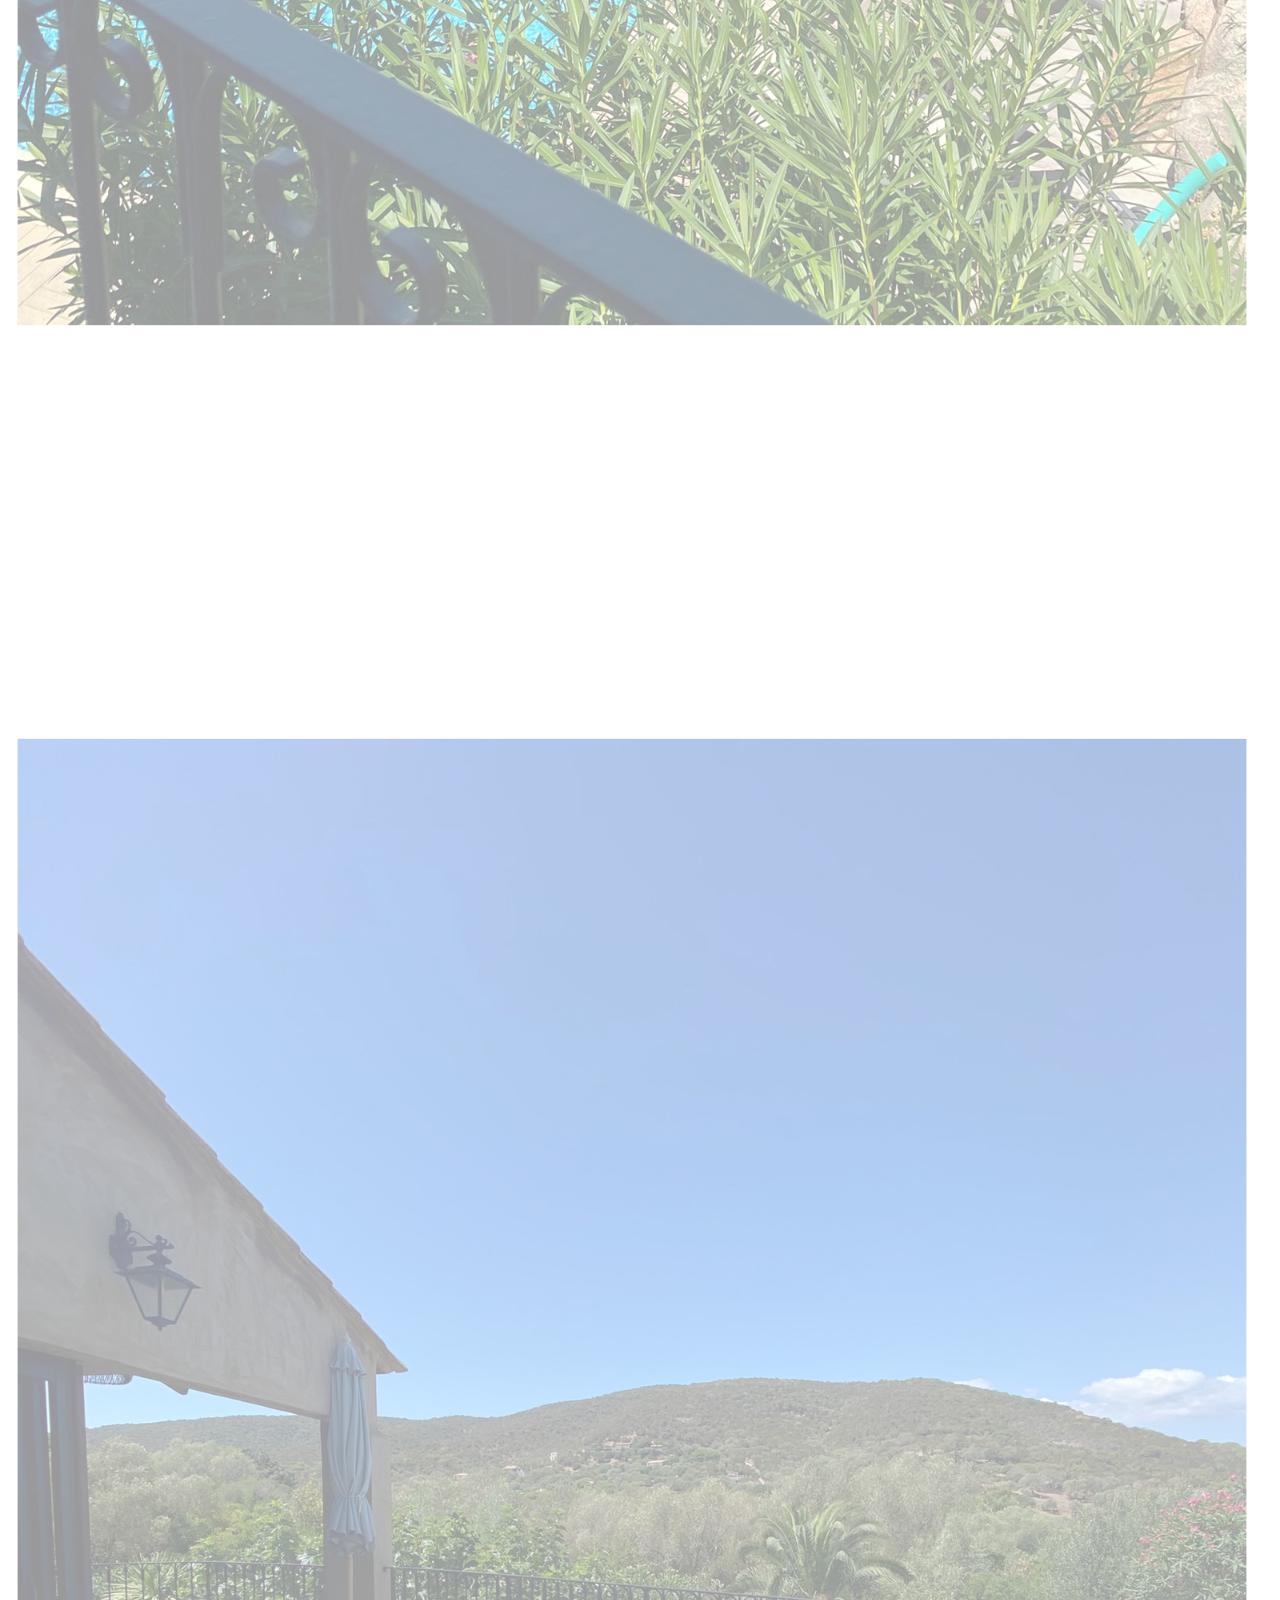
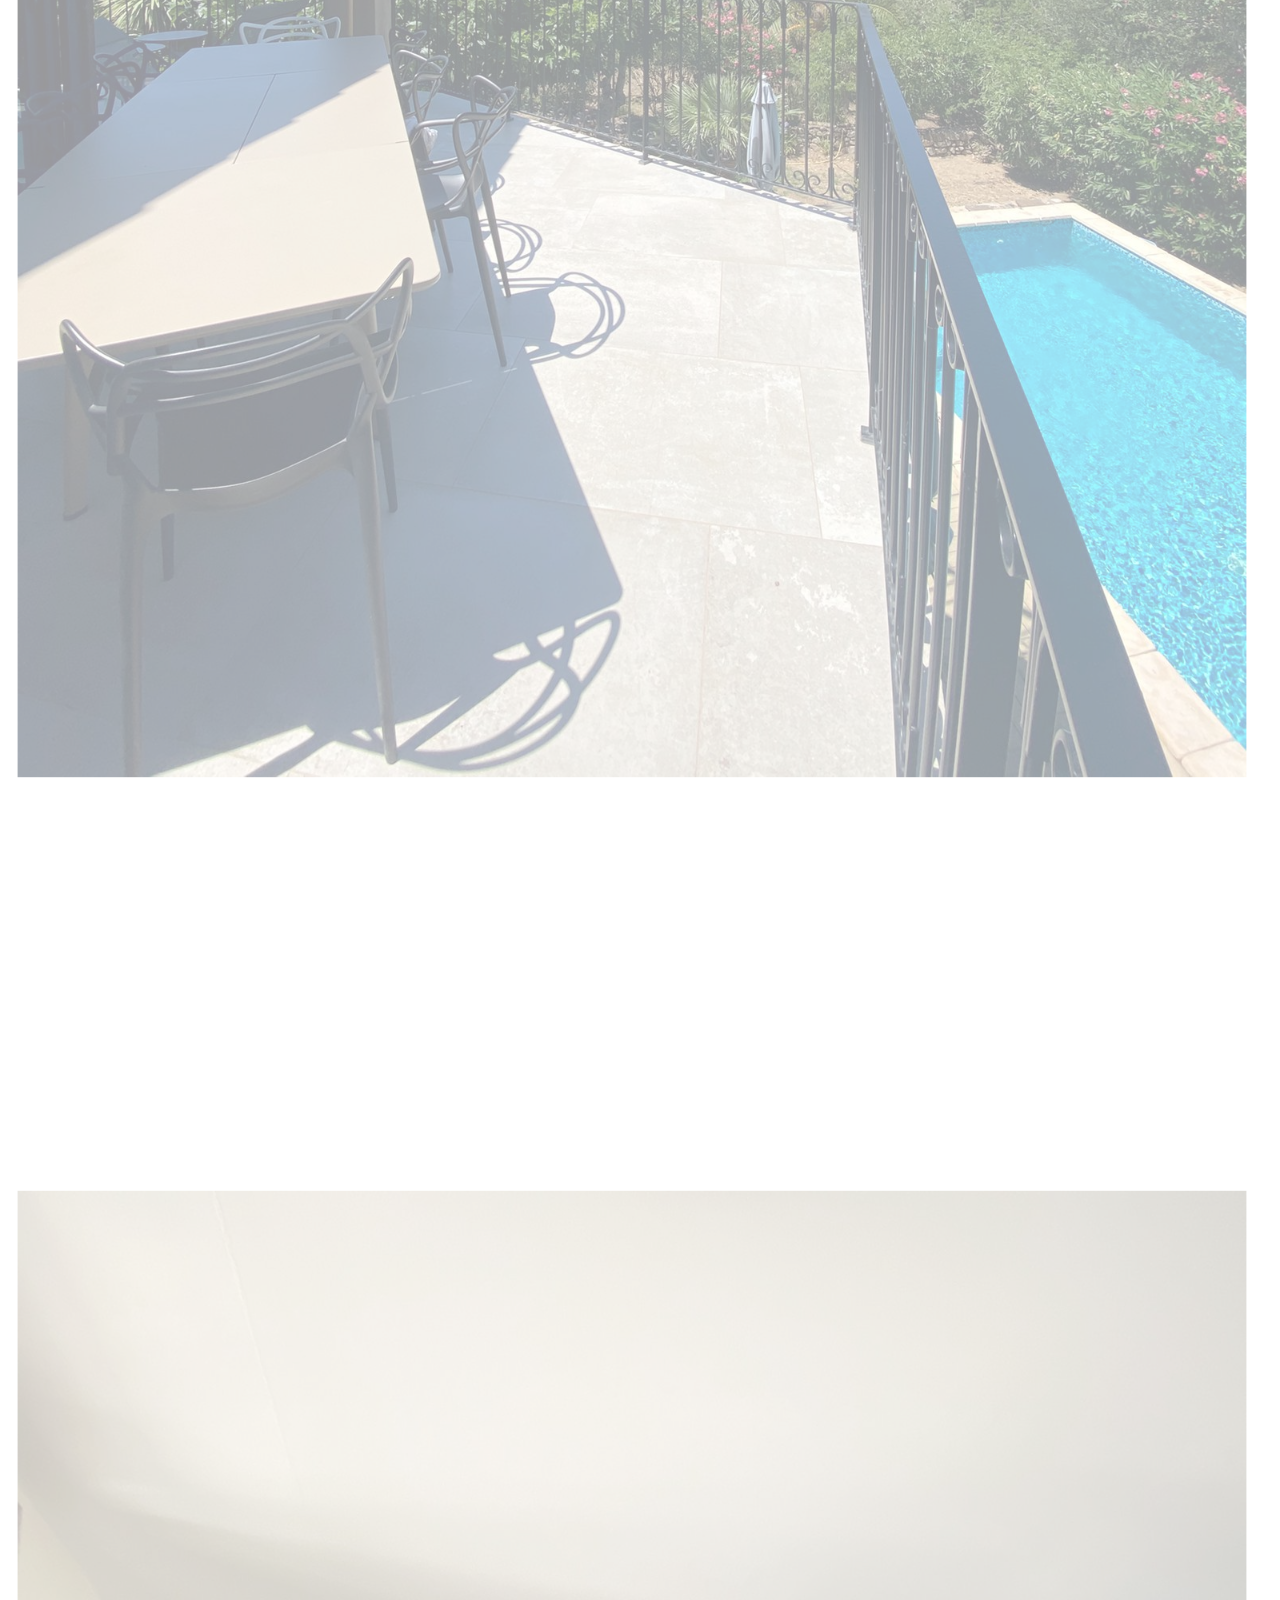
==== commit fc473f71: "Update index.html" ====
--- a/index.html
+++ b/index.html
@@ -113,18 +113,18 @@
     <button class="prev">❮</button>
 
     <div class="carousel-track">
-      <img src="images/photo5.jpeg" class="carousel-item">
-      <img src="images/photo6.jpeg" class="carousel-item">
-      <img src="images/photo7.jpeg" class="carousel-item">
-      <img src="images/photo8.jpeg" class="carousel-item">
-      <img src="images/photo9.jpeg" class="carousel-item">
-      <img src="images/photo10.jpeg" class="carousel-item">
-      <img src="images/photo11.jpeg" class="carousel-item">
-      <img src="images/photo12.jpeg" class="carousel-item">
-      <img src="images/photo13.jpeg" class="carousel-item">
-      <img src="images/photo14.jpeg" class="carousel-item">
-      <img src="images/photo15.jpeg" class="carousel-item">
-      <img src="images/photo16.jpeg" class="carousel-item">
+      <img src="photo5.jpeg" class="carousel-item">
+      <img src="photo6.jpeg" class="carousel-item">
+      <img src="photo7.jpeg" class="carousel-item">
+      <img src="photo8.jpeg" class="carousel-item">
+      <img src="photo9.jpeg" class="carousel-item">
+      <img src="photo10.jpeg" class="carousel-item">
+      <img src="photo11.jpeg" class="carousel-item">
+      <img src="photo12.jpeg" class="carousel-item">
+      <img src="photo13.jpeg" class="carousel-item">
+      <img src="photo14.jpeg" class="carousel-item">
+      <img src="photo15.jpeg" class="carousel-item">
+      <img src="photo16.jpeg" class="carousel-item">
       <video class="carousel-item" autoplay muted loop playsinline>
         <source src="videos/maison.mp4" type="video/mp4">
         Votre navigateur ne supporte pas la lecture vidéo.
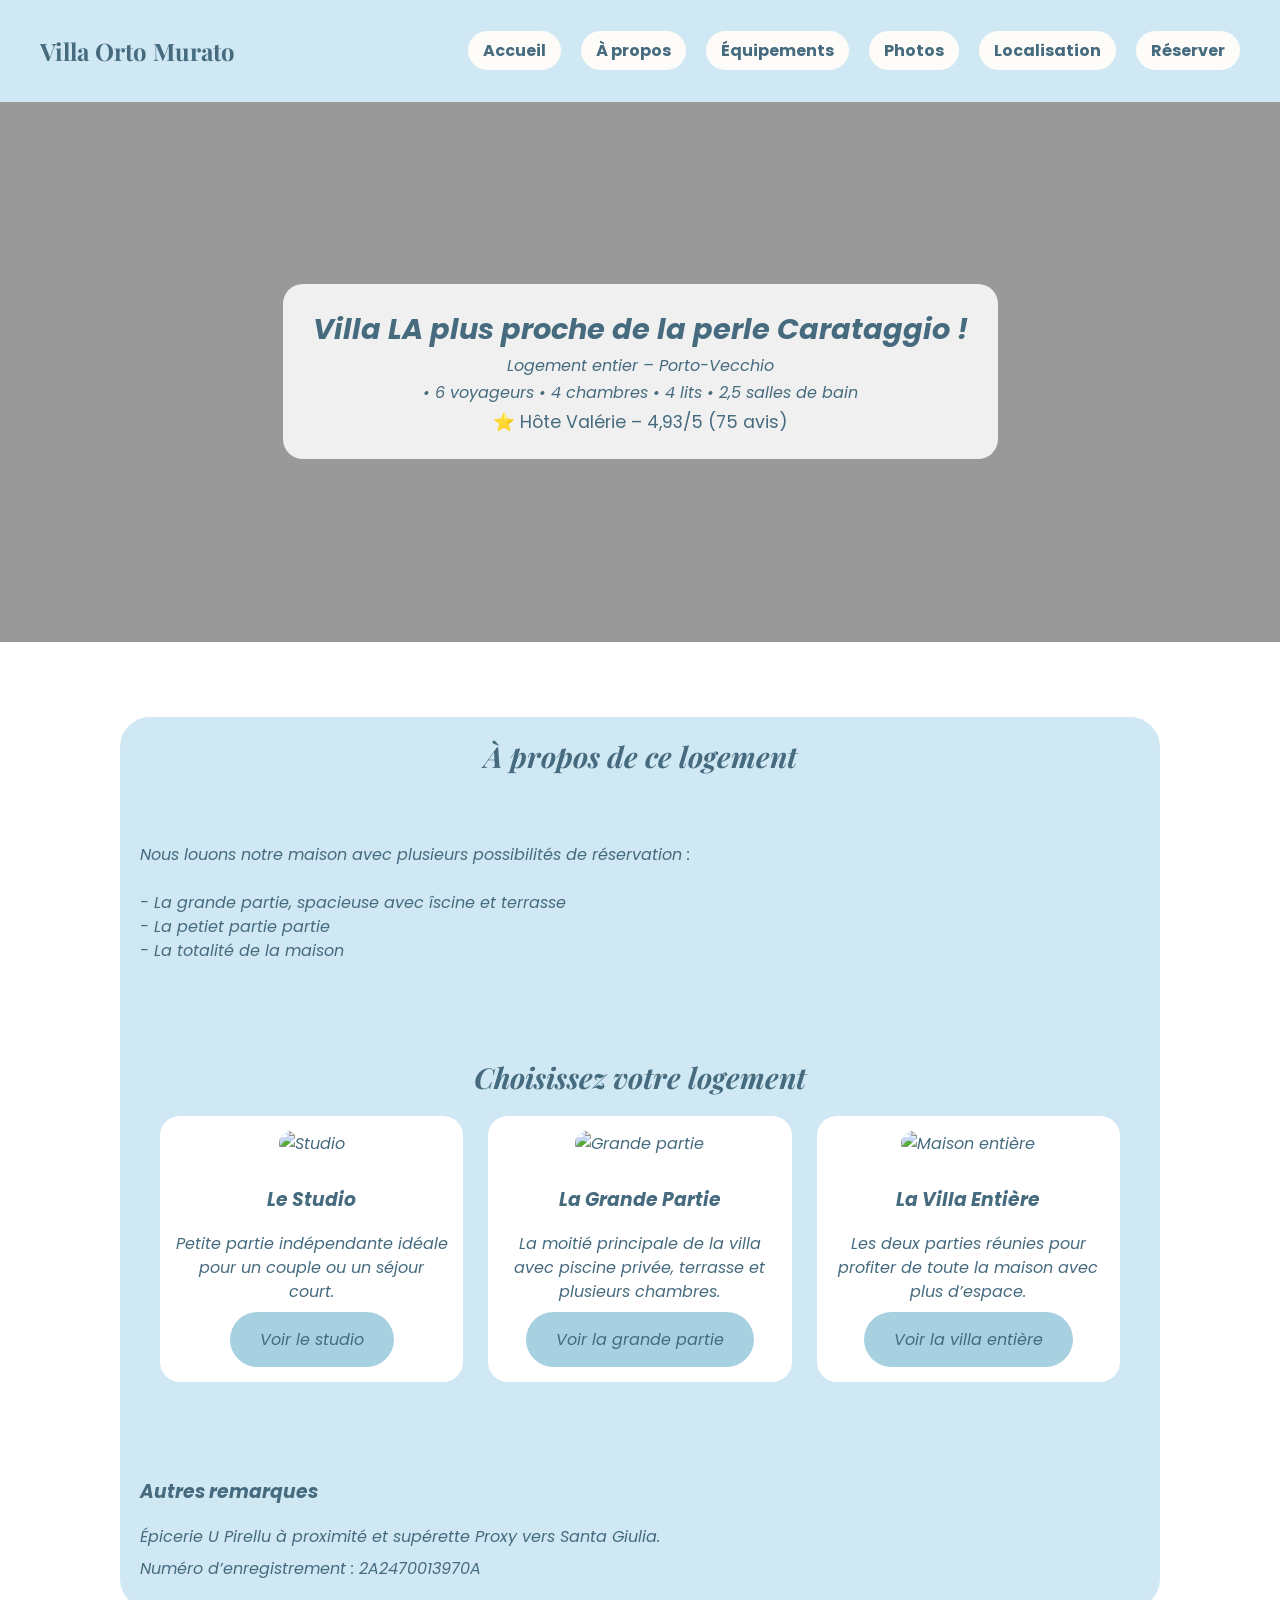
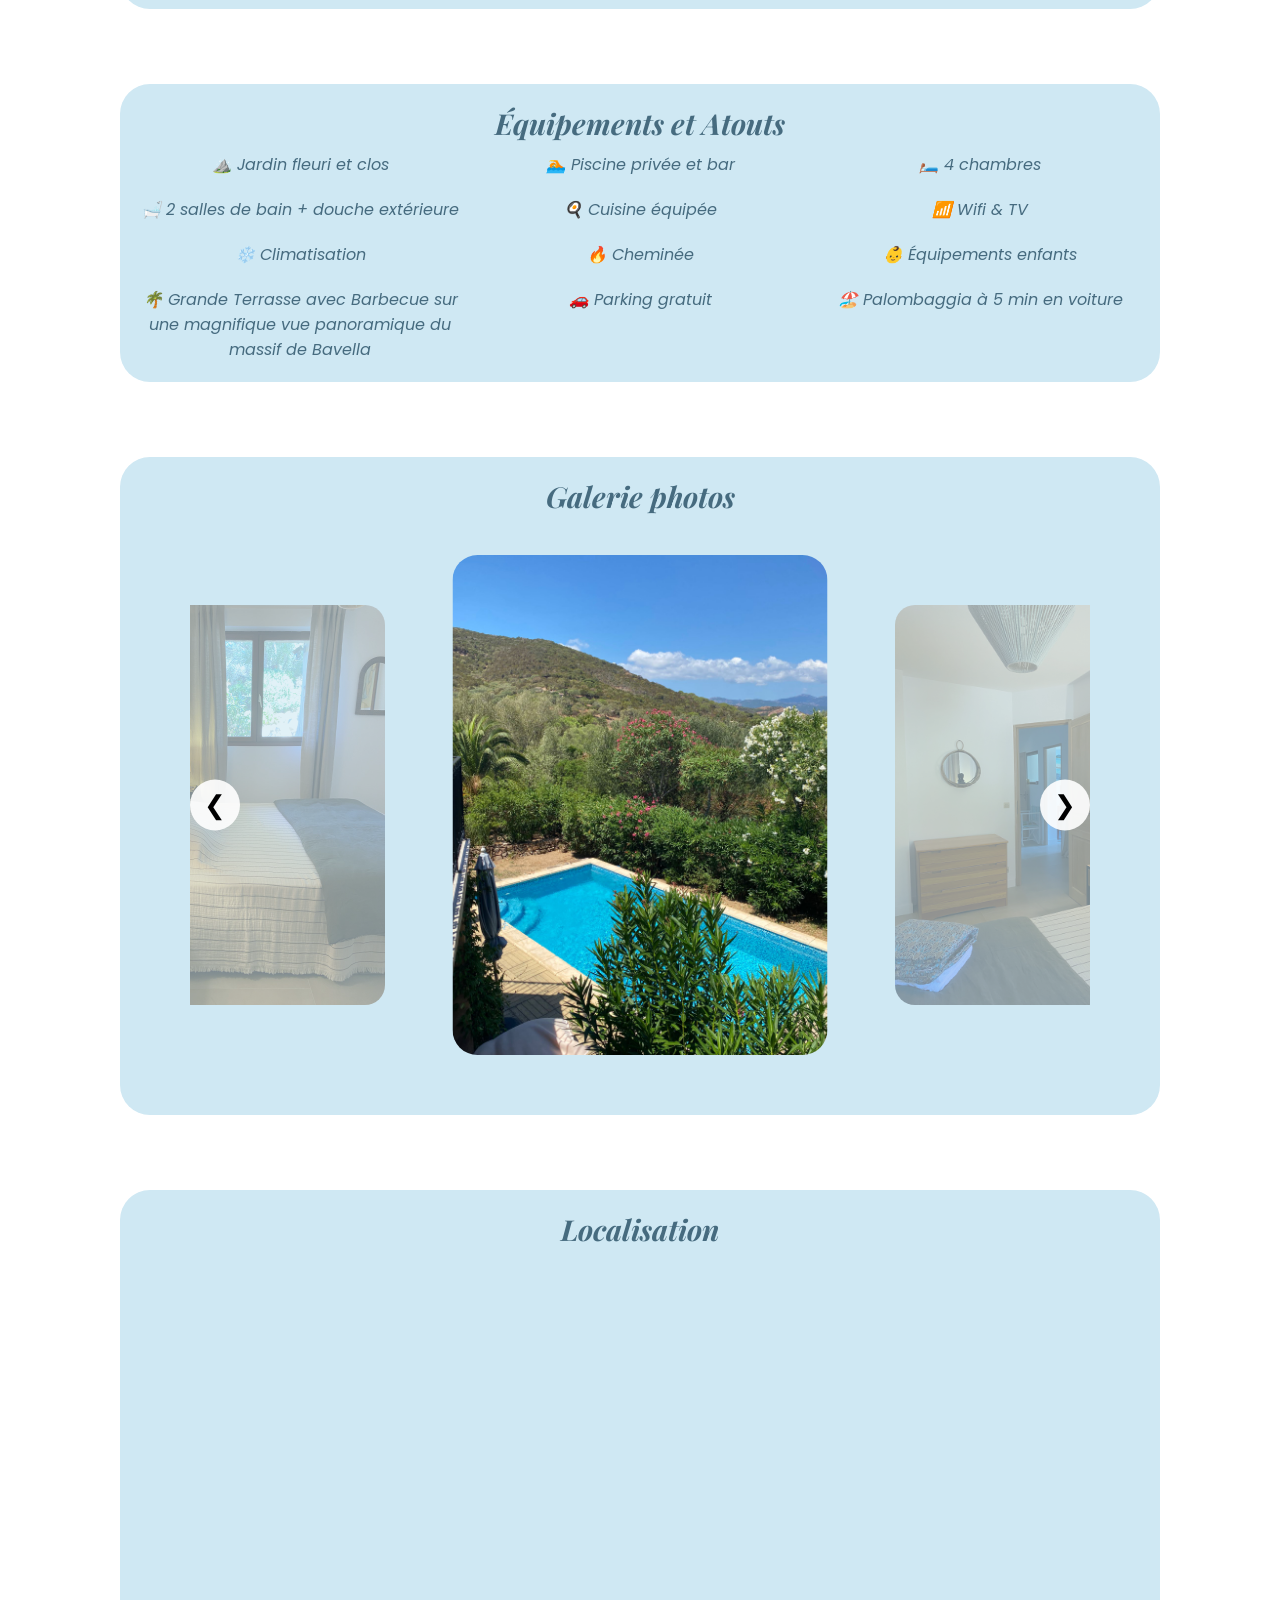
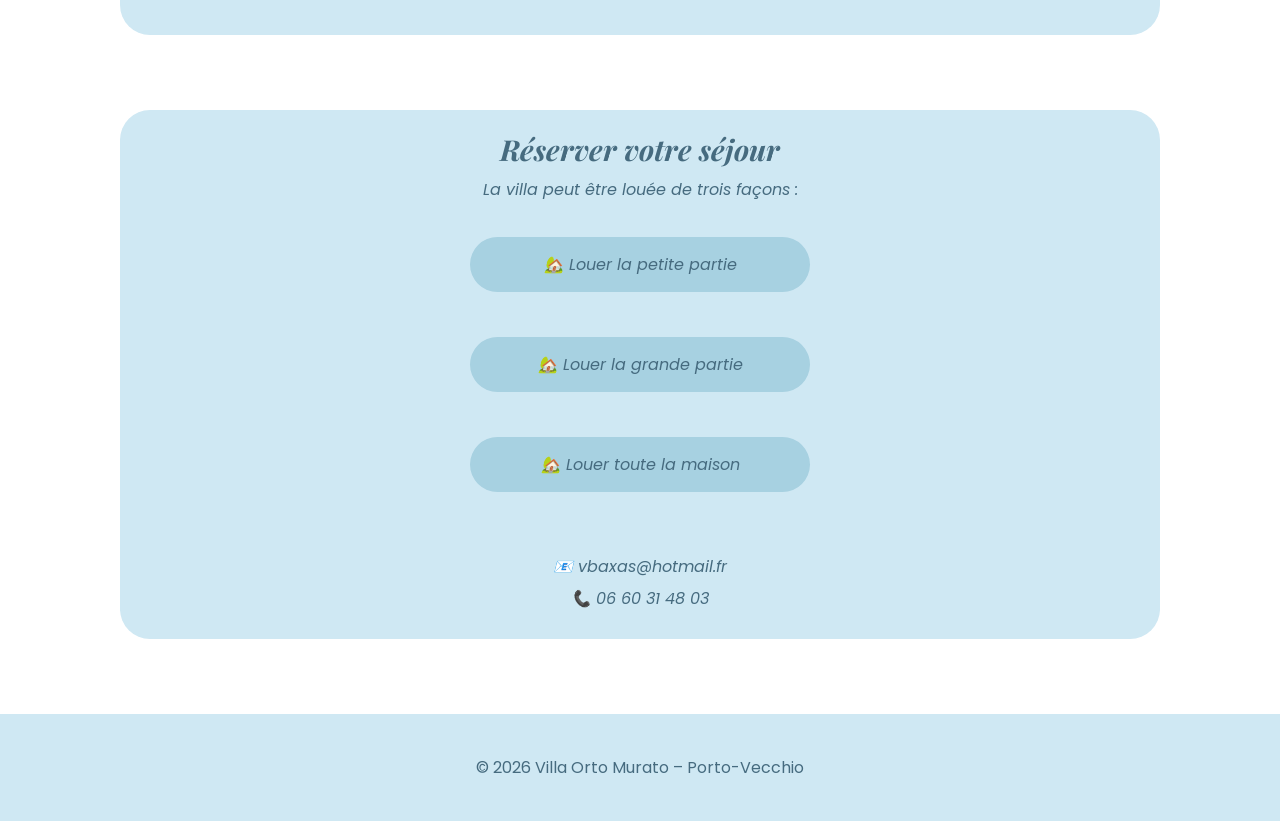
==== commit f48cb0fb: "Update index.html" ====
--- a/index.html
+++ b/index.html
@@ -5,7 +5,7 @@
   <meta name="viewport" content="width=device-width, initial-scale=1.0">
   <title>Villa Orto Murato - Porto-Vecchio</title>
 
-  <link rel="stylesheet" href="style.css">
+  <link rel="stylesheet" href="C.css">
 
   <link href="https://fonts.googleapis.com/css2?family=Playfair+Display:ital,wght@1,500;1,700&family=Poppins:ital,wght@1,300;1,400;1,500&display=swap" rel="stylesheet">
 </head>
--- a/C.css
+++ b/C.css
@@ -0,0 +1,250 @@
+/* ====================== BASE ====================== */
+body {
+  margin: 0;
+  font-family: 'Poppins', sans-serif;
+  background: #ffffff;
+  color: #466b7f;
+}
+
+/* SCROLL FLUIDE */
+html {
+  scroll-behavior: smooth;
+}
+
+h1, h2 {
+  font-family: 'Playfair Display', serif;
+}
+
+.italic {
+  font-style: italic;
+}
+
+/* ====================== NAVBAR ====================== */
+nav {
+  display: flex;
+  justify-content: space-between;
+  align-items: center;
+  background: #cfe8f3;
+  padding: 15px 40px;
+}
+
+nav ul {
+  display: flex;
+  gap: 20px;
+  list-style: none;
+}
+
+nav a {
+  text-decoration: none;
+  color: #466b7f;
+  background: #fdfcf9;
+  padding: 8px 15px;
+  border-radius: 20px;
+  font-weight: bold;
+  transition: background 0.5s ease, color 0.5s ease, transform 0.3s ease;
+}
+
+nav a:hover {
+  transform: translateY(-3px);
+}
+
+/* ====================== HEADER HERO ====================== */
+.hero {
+  position: relative;
+  height: 60vh;
+  display: flex;
+  justify-content: center;
+  align-items: center;
+  text-align: center;
+  color: #ffffff;
+  background: url('images/image1.jpg') no-repeat center center;
+  background-size: cover;
+}
+
+.hero::before {
+  content: "";
+  position: absolute;
+  top: 0; left: 0;
+  width: 100%; height: 100%;
+  background-color: rgba(0,0,0,0.4);
+  z-index: 1;
+}
+
+.hero-content {
+  position: relative;
+  z-index: 2;
+  background-color: rgba(255, 255, 255, 0.85);
+  color: #466b7f;
+  padding: 20px 30px;
+  border-radius: 20px;
+  max-width: 90%;
+  text-align: center;
+}
+
+.hero-content p {
+  margin: 5px 0;
+  line-height: 1.4;
+}
+
+.hero-content .ligne1 {
+  font-size: 1.8rem;
+  font-weight: bold;
+  white-space: nowrap;
+}
+
+.hero-content .ligne4.highlight {
+  color: #466b7f;
+  font-size: 1.1rem;
+}
+
+/* ====================== SECTIONS ====================== */
+section {
+  background: #cfe8f3;
+  padding: 20px;
+  margin: 75px auto;
+  max-width: 1000px;
+  border-radius: 30px;
+  scroll-margin-top: 90px;
+}
+
+section h2 {
+  text-align: center;
+  margin-top: 0;
+  margin-bottom: 10px;
+  font-size: 1.8rem;
+}
+
+section p {
+  margin: 8px 0;
+  line-height: 1.5;
+}
+
+/* ====================== GRID ÉQUIPEMENTS ====================== */
+.grid {
+  display: grid;
+  grid-template-columns: repeat(auto-fit, minmax(250px, 1fr));
+  justify-items: center;
+  gap: 20px;
+  font-style: italic;
+  text-align: center;
+}
+
+/* ====================== BOUTON ====================== */
+.btn {
+  display: inline-block;
+  padding: 15px 30px;
+  background: #a7d1e1;
+  color: #466b7f;
+  border-radius: 50px;
+  text-decoration: none;
+}
+
+/* ====================== SECTION CONTACT ====================== */
+#contact {
+  text-align: center;
+}
+
+#contact .btn {
+  margin: 15px 0;
+}
+
+/* ====================== FOOTER ====================== */
+footer {
+  background: #cfe8f3;
+  padding: 25px;
+  text-align: center;
+}
+
+.carousel {
+  position: relative;
+  width: 100%;
+  max-width: 900px;
+  margin: 40px auto;
+  overflow: hidden;
+  background: transparent; /* plus de fond bleu */
+}
+
+.carousel-track {
+  display: flex;
+  align-items: center;
+  transition: transform 0.5s ease;
+}
+
+.carousel-item,
+.carousel-item video {
+  min-width: 300px;        /* taille portrait */
+  height: 500px;
+  object-fit: cover;       /* remplit tout le bloc */
+  border-radius: 25px;
+  flex-shrink: 0;
+  margin: 0 15px;          /* laisse visible un petit bout des côtés */
+  opacity: 0.5;
+  transform: scale(0.85);
+  transition: transform 0.5s ease, opacity 0.5s ease;
+  background: transparent;
+}
+
+.carousel-item.active,
+.carousel-item.active video {
+  opacity: 1;
+  transform: scale(1);
+}
+
+/* flèches */
+.carousel .prev,
+.carousel .next {
+  position: absolute;
+  top: 50%;
+  transform: translateY(-50%);
+  background: rgba(255,255,255,0.9);
+  border: none;
+  font-size: 26px;
+  padding: 10px 14px;
+  border-radius: 50%;
+  cursor: pointer;
+  z-index: 5;
+}
+
+.carousel .prev { left: 0; }
+.carousel .next { right: 0; }
+
+.carousel .prev:hover,
+.carousel .next:hover {
+  background: #466b7f;
+  color: white;
+}
+
+.reservation-options{
+  display:flex;
+  flex-direction:column;
+  gap:15px;
+  align-items:center;
+  margin-top:20px;
+}
+
+.reservation-options .btn{
+  width:280px;
+  text-align:center;
+}
+
+.logement-grid{
+display:grid;
+grid-template-columns:repeat(auto-fit,minmax(250px,1fr));
+gap:25px;
+margin-top:20px;
+}
+
+.logement{
+background:white;
+border-radius:20px;
+padding:15px;
+text-align:center;
+}
+
+.logement img{
+width:100%;
+height:200px;
+object-fit:cover;
+border-radius:15px;
+margin-bottom:10px;
+}
